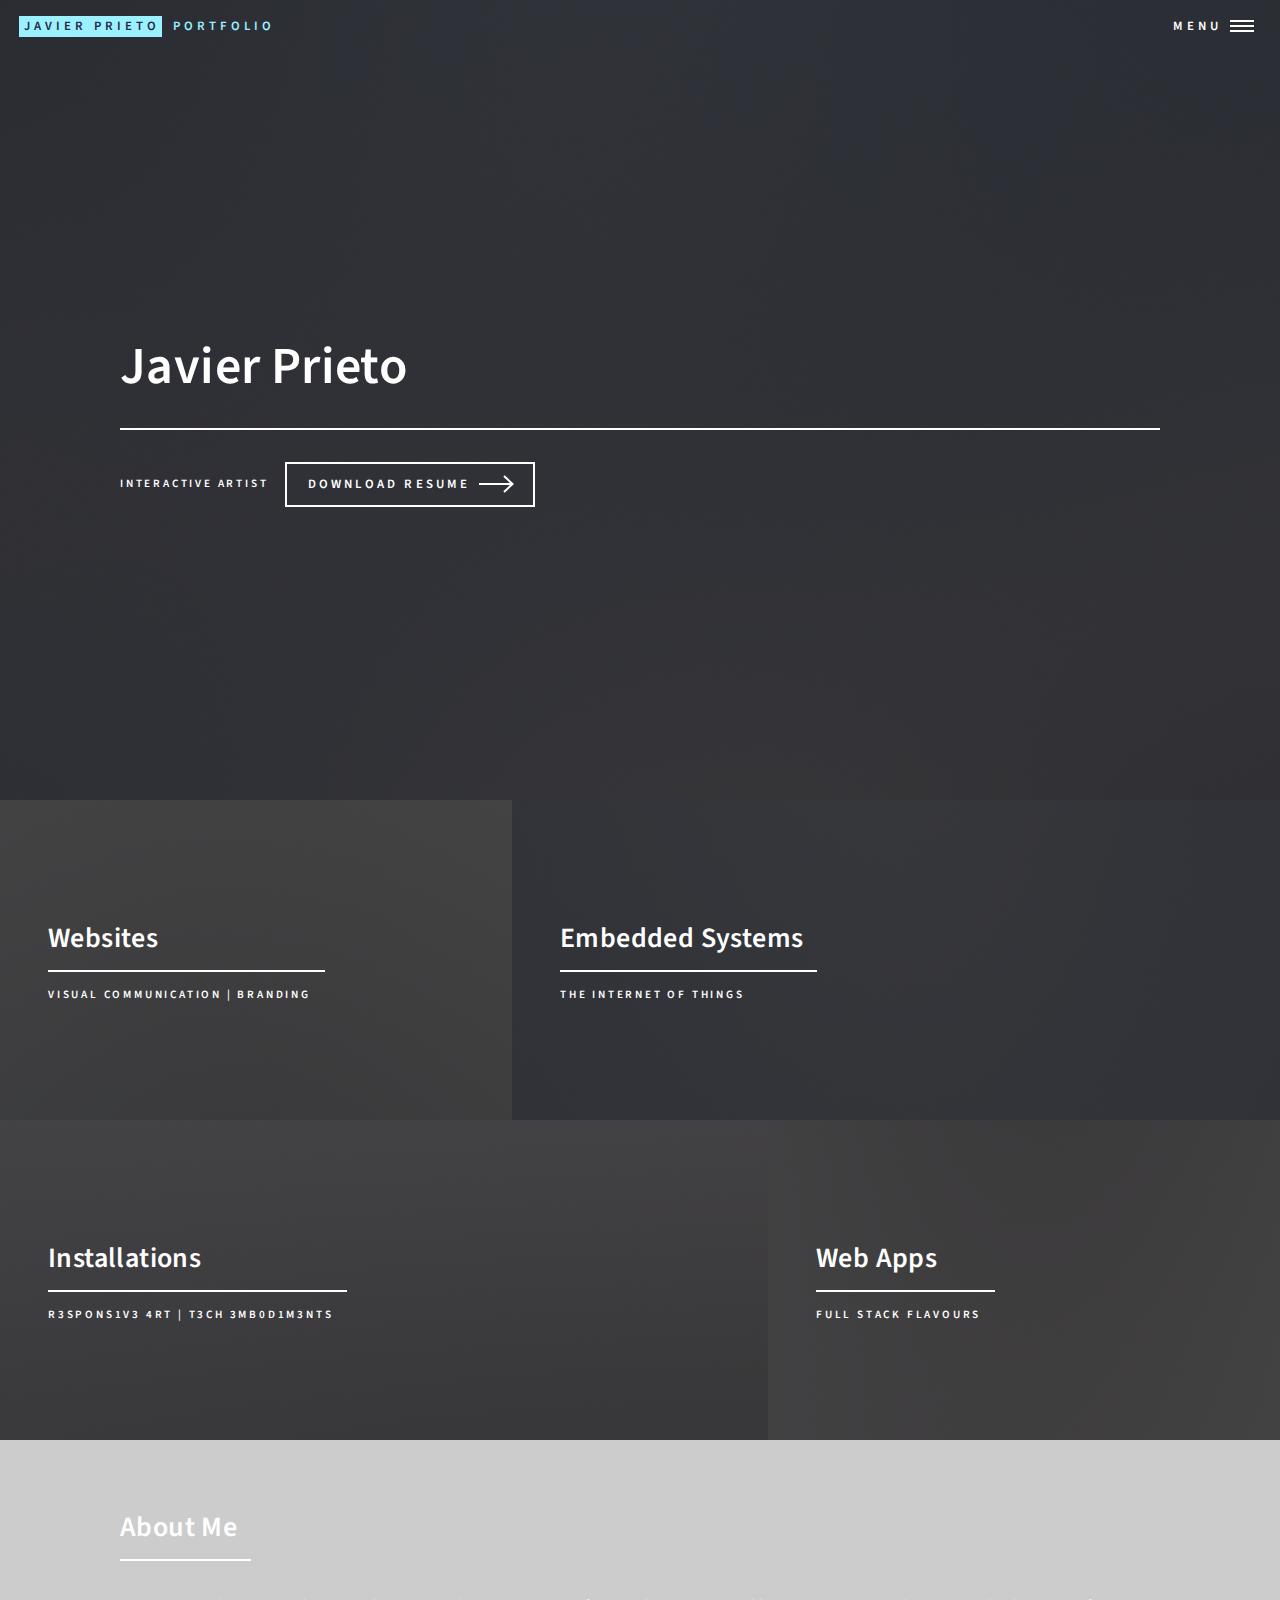
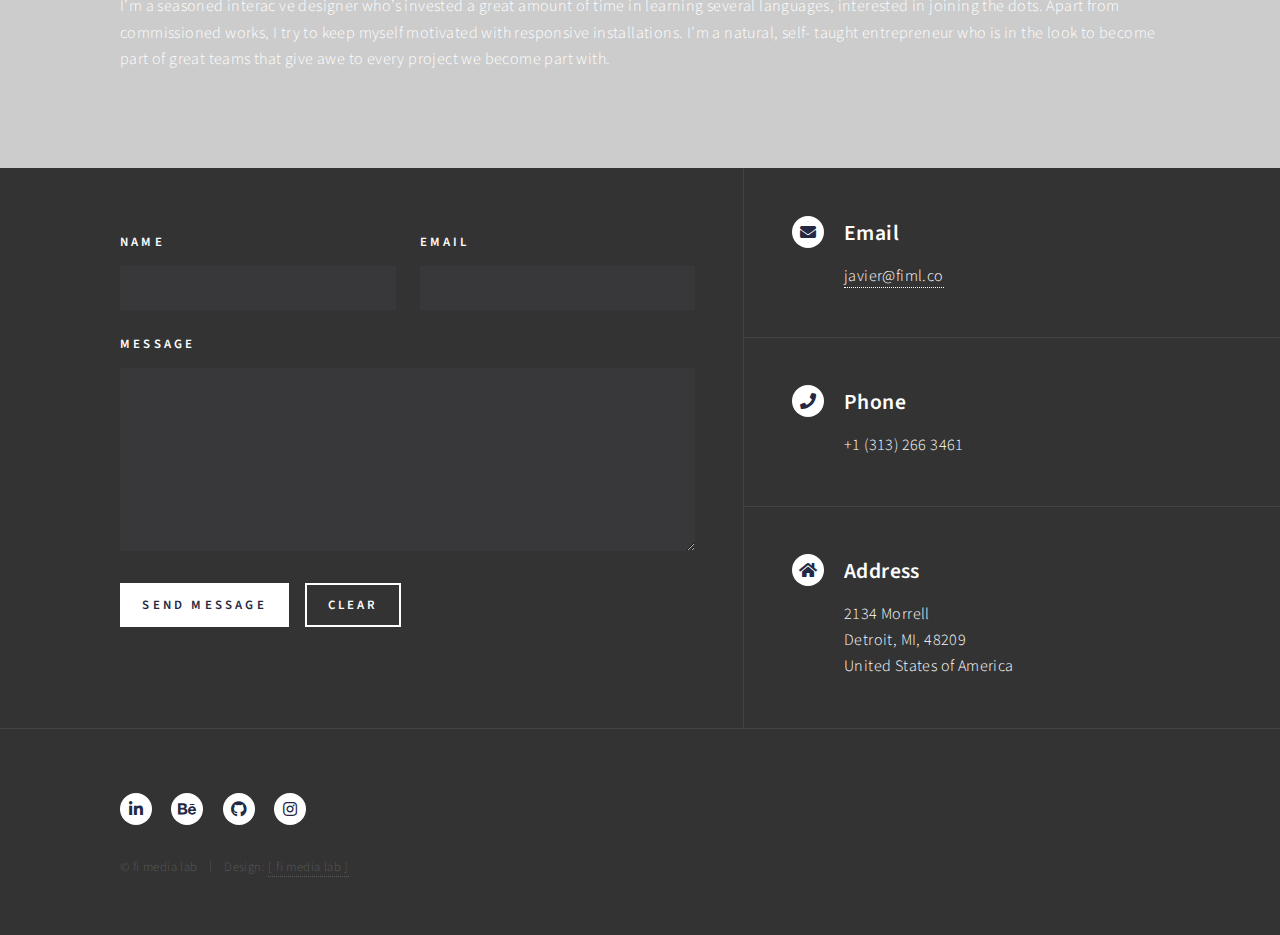
==== index.html @ 3f90bc92 "Content Updates" ====
<!DOCTYPE HTML>
<!--
	Forty by HTML5 UP
	html5up.net | @ajlkn
	Free for personal and commercial use under the CCA 3.0 license (html5up.net/license)
-->
<html>
	<head>
		<title>Javier Prieto Github Portfolio</title>
		<meta charset="utf-8" />
		<meta name="viewport" content="width=device-width, initial-scale=1, user-scalable=no" />
		<link rel="stylesheet" href="assets/css/main.css" />
		<noscript><link rel="stylesheet" href="assets/css/noscript.css" /></noscript>
	</head>
	<body class="is-preload">

		<!-- Wrapper -->
			<div id="wrapper">

				<!-- Header -->
					<header id="header" class="alt">
						<a href="index.html" class="logo"><strong>Javier Prieto</strong> <span>Portfolio</span></a>
						<nav>
							<a href="#menu">Menu</a>
						</nav>
					</header>

				<!-- Menu -->
					<nav id="menu">
						<ul class="links">
							<li><a href="index.html">Home</a></li>
							<li><a href="content/sections/websites.html">Websites</a></li>
							<li><a href="content/sections/embedded-systems.html">Embedded Systems</a></li>
							<li><a href="content/sections/mobile-apps.html">Mobile Apps</a></li>
							<li><a href="content/sections/web-apps.html">Web Apps</a></li>
						</ul>
						<ul class="actions stacked">
							<li><a href="mailto:javier@fiml.co" class="button primary fit">Get in touch</a></li>
						</ul>
					</nav>

				<!-- Banner -->
					<section id="banner" class="major">
						<div class="inner">
							<header class="major">
								<h1>Javier Prieto</h1>
							</header>
							<div class="content">
								<p>Interactive Artist</p>
								<ul class="actions">
									<li><a href="https://drive.google.com/open?id=1NXwR9QAkhPQwuUYfTKhlB9d_RBu9ZO-O" class="button next scrolly">Download Resume</a></li>
								</ul>
							</div>
						</div>
					</section>

				<!-- Main -->
					<div id="main">

						<!-- One -->
							<section id="one" class="tiles">
								<article>
									<span class="image">
										<img src="images/pic01.jpg" alt="" />
									</span>
									<header class="major">
										<h3><a href="content/sections/websites.html" class="link">Websites</a></h3>
										<p>Visual Communication | Branding</p>
									</header>
								</article>
								<article>
									<span class="image">
										<img src="images/pic02.jpg" alt="" />
									</span>
									<header class="major">
										<h3><a href="content/sections/embedded-systems.html" class="link">Embedded Systems</a></h3>
										<p>The Internet of Things</p>
									</header>
								</article>
								<article>
									<span class="image">
										<img src="images/pic03.jpg" alt="" />
									</span>
									<header class="major">
										<h3><a target="_blank" href="http://heartpitch.com" class="link">Installations</a></h3>
										<p>R3spons1v3 4rt | T3ch 3mb0d1m3nts</p>
									</header>
								</article>
								<article>
									<span class="image">
										<img src="images/pic04.jpg" alt="" />
									</span>
									<header class="major">
										<h3><a href="content/sections/web-apps.html" class="link">Web Apps</a></h3>
										<p>Full Stack Flavours</p>
									</header>
								</article>
								<!--<article>
									<span class="image">
										<img src="images/pic05.jpg" alt="" />
									</span>
									<header class="major">
										<h3><a href="landing.html" class="link">Consequat</a></h3>
										<p>Ipsum dolor sit amet</p>
									</header>
								</article>
								<article>
									<span class="image">
										<img src="images/pic06.jpg" alt="" />
									</span>
									<header class="major">
										<h3><a href="landing.html" class="link">Etiam</a></h3>
										<p>Feugiat amet tempus</p>
									</header>
								</article>-->
							</section>

						<!-- Two -->
							<section id="two">
								<div class="inner">
									<header class="major">
										<h2>About Me</h2>
									</header>
									<p>I’m a seasoned interac ve designer who’s invested a great amount of time in learning several languages, interested in joining the dots. Apart from commissioned works, I try to keep myself motivated with responsive installations. I’m a natural, self- taught entrepreneur who is in the look to become part of great teams that give awe to every project we become part with.</p>
									<ul class="actions">
										<!--<li><a href="landing.html" class="button next">Get Started</a></li>-->
									</ul>
								</div>
							</section>

					</div>

				<!-- Contact -->
					<section id="contact">
						<div class="inner">
							<section>
								<form method="post" action="#">
									<div class="fields">
										<div class="field half">
											<label for="name">Name</label>
											<input type="text" name="name" id="name" />
										</div>
										<div class="field half">
											<label for="email">Email</label>
											<input type="text" name="email" id="email" />
										</div>
										<div class="field">
											<label for="message">Message</label>
											<textarea name="message" id="message" rows="6"></textarea>
										</div>
									</div>
									<ul class="actions">
										<li><input type="submit" value="Send Message" class="primary" /></li>
										<li><input type="reset" value="Clear" /></li>
									</ul>
								</form>
							</section>
							<section class="split">
								<section>
									<div class="contact-method">
										<span class="icon solid alt fa-envelope"></span>
										<h3>Email</h3>
										<a href="#">javier@fiml.co</a>
									</div>
								</section>
								<section>
									<div class="contact-method">
										<span class="icon solid alt fa-phone"></span>
										<h3>Phone</h3>
										<span>+1 (313) 266 3461</span>
									</div>
								</section>
								<section>
									<div class="contact-method">
										<span class="icon solid alt fa-home"></span>
										<h3>Address</h3>
										<span>2134 Morrell<br />
										Detroit, MI, 48209<br />
										United States of America</span>
									</div>
								</section>
							</section>
						</div>
					</section>

				<!-- Footer -->
					<footer id="footer">
						<div class="inner">
							<ul class="icons">
								<li><a href="#" class="icon brands alt fa-linkedin-in"><span class="label">LinkedIn</span></a></li>
								<li><a href="#" class="icon brands alt fa-behance"><span class="label">Twitter</span></a></li>
								<li><a href="#" class="icon brands alt fa-github"><span class="label">GitHub</span></a></li>
								<li><a href="#" class="icon brands alt fa-instagram"><span class="label">Instagram</span></a></li>
							</ul>
							<ul class="copyright">
								<li>&copy; fi media lab</li><li>Design: <a href="https://fiml.co">[ fi media lab ]</a></li>
							</ul>
						</div>
					</footer>

			</div>

		<!-- Scripts -->
			<script src="assets/js/jquery.min.js"></script>
			<script src="assets/js/jquery.scrolly.min.js"></script>
			<script src="assets/js/jquery.scrollex.min.js"></script>
			<script src="assets/js/browser.min.js"></script>
			<script src="assets/js/breakpoints.min.js"></script>
			<script src="assets/js/util.js"></script>
			<script src="assets/js/main.js"></script>

	</body>
</html>
---- assets/css/main.css ----
@import url(fontawesome-all.min.css);
@import url("https://fonts.googleapis.com/css?family=Source+Sans+Pro:300,300italic,600,600italic");

/*
	Forty by HTML5 UP
	html5up.net | @ajlkn
	Free for personal and commercial use under the CCA 3.0 license (html5up.net/license)
*/

html, body, div, span, applet, object,
iframe, h1, h2, h3, h4, h5, h6, p, blockquote,
pre, a, abbr, acronym, address, big, cite,
code, del, dfn, em, img, ins, kbd, q, s, samp,
small, strike, strong, sub, sup, tt, var, b,
u, i, center, dl, dt, dd, ol, ul, li, fieldset,
form, label, legend, table, caption, tbody,
tfoot, thead, tr, th, td, article, aside,
canvas, details, embed, figure, figcaption,
footer, header, hgroup, menu, nav, output, ruby,
section, summary, time, mark, audio, video {
	margin: 0;
	padding: 0;
	border: 0;
	font-size: 100%;
	font: inherit;
	vertical-align: baseline;}

article, aside, details, figcaption, figure,
footer, header, hgroup, menu, nav, section {
	display: block;}

body {
	line-height: 1;
}

ol, ul {
	list-style: none;
}

blockquote, q {
	quotes: none;
}

	blockquote:before, blockquote:after, q:before, q:after {
		content: '';
		content: none;
	}

table {
	border-collapse: collapse;
	border-spacing: 0;
}

body {
	-webkit-text-size-adjust: none;
}

mark {
	background-color: transparent;
	color: inherit;
}

input::-moz-focus-inner {
	border: 0;
	padding: 0;
}

input, select, textarea {
	-moz-appearance: none;
	-webkit-appearance: none;
	-ms-appearance: none;
	appearance: none;
}

/* Basic */

	@-ms-viewport {
		width: device-width;
	}

	body {
		-ms-overflow-style: scrollbar;
	}

	@media screen and (max-width: 480px) {

		html, body {
			min-width: 320px;
		}

	}

	html {
		box-sizing: border-box;
	}

	*, *:before, *:after {
		box-sizing: inherit;
	}

	body {
		background: #333;
	}

		body.is-preload *, body.is-preload *:before, body.is-preload *:after {
			-moz-animation: none !important;
			-webkit-animation: none !important;
			-ms-animation: none !important;
			animation: none !important;
			-moz-transition: none !important;
			-webkit-transition: none !important;
			-ms-transition: none !important;
			transition: none !important;
		}

/* Type */

	body, input, select, textarea {
		color: #ffffff;
		font-family: "Source Sans Pro", Helvetica, sans-serif;
		font-size: 17pt;
		font-weight: 300;
		letter-spacing: 0.025em;
		line-height: 1.65;
	}

		@media screen and (max-width: 1680px) {

			body, input, select, textarea {
				font-size: 14pt;
			}

		}

		@media screen and (max-width: 1280px) {

			body, input, select, textarea {
				font-size: 12pt;
			}

		}

		@media screen and (max-width: 360px) {

			body, input, select, textarea {
				font-size: 11pt;
			}

		}

	a {
		-moz-transition: color 0.2s ease-in-out, border-bottom-color 0.2s ease-in-out;
		-webkit-transition: color 0.2s ease-in-out, border-bottom-color 0.2s ease-in-out;
		-ms-transition: color 0.2s ease-in-out, border-bottom-color 0.2s ease-in-out;
		transition: color 0.2s ease-in-out, border-bottom-color 0.2s ease-in-out;
		border-bottom: dotted 1px;
		color: inherit;
		text-decoration: none;
	}

		a:hover {
			border-bottom-color: transparent;
			color: #9bf1ff !important;
		}

		a:active {
			color: #53e3fb !important;
		}

	strong, b {
		color: #ffffff;
		font-weight: 600;
	}

	em, i {
		font-style: italic;
	}

	p {
		margin: 0 0 2em 0;
	}

	h1, h2, h3, h4, h5, h6 {
		color: #ffffff;
		font-weight: 600;
		line-height: 1.65;
		margin: 0 0 1em 0;
	}

		h1 a, h2 a, h3 a, h4 a, h5 a, h6 a {
			color: inherit;
			border-bottom: 0;
		}

	h1 {
		font-size: 2.5em;
	}

	h2 {
		font-size: 1.75em;
	}

	h3 {
		font-size: 1.35em;
	}

	h4 {
		font-size: 1.1em;
	}

	h5 {
		font-size: 0.9em;
	}

	h6 {
		font-size: 0.7em;
	}

	@media screen and (max-width: 736px) {

		h1 {
			font-size: 2em;
		}

		h2 {
			font-size: 1.5em;
		}

		h3 {
			font-size: 1.25em;
		}

	}

	sub {
		font-size: 0.8em;
		position: relative;
		top: 0.5em;
	}

	sup {
		font-size: 0.8em;
		position: relative;
		top: -0.5em;
	}

	blockquote {
		border-left: solid 4px rgba(212, 212, 255, 0.1);
		font-style: italic;
		margin: 0 0 2em 0;
		padding: 0.5em 0 0.5em 2em;
	}

	code {
		background: rgba(212, 212, 255, 0.035);
		font-family: "Courier New", monospace;
		font-size: 0.9em;
		margin: 0 0.25em;
		padding: 0.25em 0.65em;
	}

	pre {
		-webkit-overflow-scrolling: touch;
		font-family: "Courier New", monospace;
		font-size: 0.9em;
		margin: 0 0 2em 0;
	}

		pre code {
			display: block;
			line-height: 1.75;
			padding: 1em 1.5em;
			overflow-x: auto;
		}

	hr {
		border: 0;
		border-bottom: solid 1px rgba(212, 212, 255, 0.1);
		margin: 2em 0;
	}

		hr.major {
			margin: 3em 0;
		}

	.align-left {
		text-align: left;
	}

	.align-center {
		text-align: center;
	}

	.align-right {
		text-align: right;
	}

/* Row */

	.row {
		display: flex;
		flex-wrap: wrap;
		box-sizing: border-box;
		align-items: stretch;
	}

		.row > * {
			box-sizing: border-box;
		}

		.row.gtr-uniform > * > :last-child {
			margin-bottom: 0;
		}

		.row.aln-left {
			justify-content: flex-start;
		}

		.row.aln-center {
			justify-content: center;
		}

		.row.aln-right {
			justify-content: flex-end;
		}

		.row.aln-top {
			align-items: flex-start;
		}

		.row.aln-middle {
			align-items: center;
		}

		.row.aln-bottom {
			align-items: flex-end;
		}

		.row > .imp {
			order: -1;
		}

		.row > .col-1 {
			width: 8.33333%;
		}

		.row > .off-1 {
			margin-left: 8.33333%;
		}

		.row > .col-2 {
			width: 16.66667%;
		}

		.row > .off-2 {
			margin-left: 16.66667%;
		}

		.row > .col-3 {
			width: 25%;
		}

		.row > .off-3 {
			margin-left: 25%;
		}

		.row > .col-4 {
			width: 33.33333%;
		}

		.row > .off-4 {
			margin-left: 33.33333%;
		}

		.row > .col-5 {
			width: 41.66667%;
		}

		.row > .off-5 {
			margin-left: 41.66667%;
		}

		.row > .col-6 {
			width: 50%;
		}

		.row > .off-6 {
			margin-left: 50%;
		}

		.row > .col-7 {
			width: 58.33333%;
		}

		.row > .off-7 {
			margin-left: 58.33333%;
		}

		.row > .col-8 {
			width: 66.66667%;
		}

		.row > .off-8 {
			margin-left: 66.66667%;
		}

		.row > .col-9 {
			width: 75%;
		}

		.row > .off-9 {
			margin-left: 75%;
		}

		.row > .col-10 {
			width: 83.33333%;
		}

		.row > .off-10 {
			margin-left: 83.33333%;
		}

		.row > .col-11 {
			width: 91.66667%;
		}

		.row > .off-11 {
			margin-left: 91.66667%;
		}

		.row > .col-12 {
			width: 100%;
		}

		.row > .off-12 {
			margin-left: 100%;
		}

		.row.gtr-0 {
			margin-top: 0;
			margin-left: 0em;
		}

			.row.gtr-0 > * {
				padding: 0 0 0 0em;
			}

			.row.gtr-0.gtr-uniform {
				margin-top: 0em;
			}

				.row.gtr-0.gtr-uniform > * {
					padding-top: 0em;
				}

		.row.gtr-25 {
			margin-top: 0;
			margin-left: -0.5em;
		}

			.row.gtr-25 > * {
				padding: 0 0 0 0.5em;
			}

			.row.gtr-25.gtr-uniform {
				margin-top: -0.5em;
			}

				.row.gtr-25.gtr-uniform > * {
					padding-top: 0.5em;
				}

		.row.gtr-50 {
			margin-top: 0;
			margin-left: -1em;
		}

			.row.gtr-50 > * {
				padding: 0 0 0 1em;
			}

			.row.gtr-50.gtr-uniform {
				margin-top: -1em;
			}

				.row.gtr-50.gtr-uniform > * {
					padding-top: 1em;
				}

		.row {
			margin-top: 0;
			margin-left: -2em;
		}

			.row > * {
				padding: 0 0 0 2em;
			}

			.row.gtr-uniform {
				margin-top: -2em;
			}

				.row.gtr-uniform > * {
					padding-top: 2em;
				}

		.row.gtr-150 {
			margin-top: 0;
			margin-left: -3em;
		}

			.row.gtr-150 > * {
				padding: 0 0 0 3em;
			}

			.row.gtr-150.gtr-uniform {
				margin-top: -3em;
			}

				.row.gtr-150.gtr-uniform > * {
					padding-top: 3em;
				}

		.row.gtr-200 {
			margin-top: 0;
			margin-left: -4em;
		}

			.row.gtr-200 > * {
				padding: 0 0 0 4em;
			}

			.row.gtr-200.gtr-uniform {
				margin-top: -4em;
			}

				.row.gtr-200.gtr-uniform > * {
					padding-top: 4em;
				}

		@media screen and (max-width: 1680px) {

			.row {
				display: flex;
				flex-wrap: wrap;
				box-sizing: border-box;
				align-items: stretch;
			}

				.row > * {
					box-sizing: border-box;
				}

				.row.gtr-uniform > * > :last-child {
					margin-bottom: 0;
				}

				.row.aln-left {
					justify-content: flex-start;
				}

				.row.aln-center {
					justify-content: center;
				}

				.row.aln-right {
					justify-content: flex-end;
				}

				.row.aln-top {
					align-items: flex-start;
				}

				.row.aln-middle {
					align-items: center;
				}

				.row.aln-bottom {
					align-items: flex-end;
				}

				.row > .imp-xlarge {
					order: -1;
				}

				.row > .col-1-xlarge {
					width: 8.33333%;
				}

				.row > .off-1-xlarge {
					margin-left: 8.33333%;
				}

				.row > .col-2-xlarge {
					width: 16.66667%;
				}

				.row > .off-2-xlarge {
					margin-left: 16.66667%;
				}

				.row > .col-3-xlarge {
					width: 25%;
				}

				.row > .off-3-xlarge {
					margin-left: 25%;
				}

				.row > .col-4-xlarge {
					width: 33.33333%;
				}

				.row > .off-4-xlarge {
					margin-left: 33.33333%;
				}

				.row > .col-5-xlarge {
					width: 41.66667%;
				}

				.row > .off-5-xlarge {
					margin-left: 41.66667%;
				}

				.row > .col-6-xlarge {
					width: 50%;
				}

				.row > .off-6-xlarge {
					margin-left: 50%;
				}

				.row > .col-7-xlarge {
					width: 58.33333%;
				}

				.row > .off-7-xlarge {
					margin-left: 58.33333%;
				}

				.row > .col-8-xlarge {
					width: 66.66667%;
				}

				.row > .off-8-xlarge {
					margin-left: 66.66667%;
				}

				.row > .col-9-xlarge {
					width: 75%;
				}

				.row > .off-9-xlarge {
					margin-left: 75%;
				}

				.row > .col-10-xlarge {
					width: 83.33333%;
				}

				.row > .off-10-xlarge {
					margin-left: 83.33333%;
				}

				.row > .col-11-xlarge {
					width: 91.66667%;
				}

				.row > .off-11-xlarge {
					margin-left: 91.66667%;
				}

				.row > .col-12-xlarge {
					width: 100%;
				}

				.row > .off-12-xlarge {
					margin-left: 100%;
				}

				.row.gtr-0 {
					margin-top: 0;
					margin-left: 0em;
				}

					.row.gtr-0 > * {
						padding: 0 0 0 0em;
					}

					.row.gtr-0.gtr-uniform {
						margin-top: 0em;
					}

						.row.gtr-0.gtr-uniform > * {
							padding-top: 0em;
						}

				.row.gtr-25 {
					margin-top: 0;
					margin-left: -0.5em;
				}

					.row.gtr-25 > * {
						padding: 0 0 0 0.5em;
					}

					.row.gtr-25.gtr-uniform {
						margin-top: -0.5em;
					}

						.row.gtr-25.gtr-uniform > * {
							padding-top: 0.5em;
						}

				.row.gtr-50 {
					margin-top: 0;
					margin-left: -1em;
				}

					.row.gtr-50 > * {
						padding: 0 0 0 1em;
					}

					.row.gtr-50.gtr-uniform {
						margin-top: -1em;
					}

						.row.gtr-50.gtr-uniform > * {
							padding-top: 1em;
						}

				.row {
					margin-top: 0;
					margin-left: -2em;
				}

					.row > * {
						padding: 0 0 0 2em;
					}

					.row.gtr-uniform {
						margin-top: -2em;
					}

						.row.gtr-uniform > * {
							padding-top: 2em;
						}

				.row.gtr-150 {
					margin-top: 0;
					margin-left: -3em;
				}

					.row.gtr-150 > * {
						padding: 0 0 0 3em;
					}

					.row.gtr-150.gtr-uniform {
						margin-top: -3em;
					}

						.row.gtr-150.gtr-uniform > * {
							padding-top: 3em;
						}

				.row.gtr-200 {
					margin-top: 0;
					margin-left: -4em;
				}

					.row.gtr-200 > * {
						padding: 0 0 0 4em;
					}

					.row.gtr-200.gtr-uniform {
						margin-top: -4em;
					}

						.row.gtr-200.gtr-uniform > * {
							padding-top: 4em;
						}

		}

		@media screen and (max-width: 1280px) {

			.row {
				display: flex;
				flex-wrap: wrap;
				box-sizing: border-box;
				align-items: stretch;
			}

				.row > * {
					box-sizing: border-box;
				}

				.row.gtr-uniform > * > :last-child {
					margin-bottom: 0;
				}

				.row.aln-left {
					justify-content: flex-start;
				}

				.row.aln-center {
					justify-content: center;
				}

				.row.aln-right {
					justify-content: flex-end;
				}

				.row.aln-top {
					align-items: flex-start;
				}

				.row.aln-middle {
					align-items: center;
				}

				.row.aln-bottom {
					align-items: flex-end;
				}

				.row > .imp-large {
					order: -1;
				}

				.row > .col-1-large {
					width: 8.33333%;
				}

				.row > .off-1-large {
					margin-left: 8.33333%;
				}

				.row > .col-2-large {
					width: 16.66667%;
				}

				.row > .off-2-large {
					margin-left: 16.66667%;
				}

				.row > .col-3-large {
					width: 25%;
				}

				.row > .off-3-large {
					margin-left: 25%;
				}

				.row > .col-4-large {
					width: 33.33333%;
				}

				.row > .off-4-large {
					margin-left: 33.33333%;
				}

				.row > .col-5-large {
					width: 41.66667%;
				}

				.row > .off-5-large {
					margin-left: 41.66667%;
				}

				.row > .col-6-large {
					width: 50%;
				}

				.row > .off-6-large {
					margin-left: 50%;
				}

				.row > .col-7-large {
					width: 58.33333%;
				}

				.row > .off-7-large {
					margin-left: 58.33333%;
				}

				.row > .col-8-large {
					width: 66.66667%;
				}

				.row > .off-8-large {
					margin-left: 66.66667%;
				}

				.row > .col-9-large {
					width: 75%;
				}

				.row > .off-9-large {
					margin-left: 75%;
				}

				.row > .col-10-large {
					width: 83.33333%;
				}

				.row > .off-10-large {
					margin-left: 83.33333%;
				}

				.row > .col-11-large {
					width: 91.66667%;
				}

				.row > .off-11-large {
					margin-left: 91.66667%;
				}

				.row > .col-12-large {
					width: 100%;
				}

				.row > .off-12-large {
					margin-left: 100%;
				}

				.row.gtr-0 {
					margin-top: 0;
					margin-left: 0em;
				}

					.row.gtr-0 > * {
						padding: 0 0 0 0em;
					}

					.row.gtr-0.gtr-uniform {
						margin-top: 0em;
					}

						.row.gtr-0.gtr-uniform > * {
							padding-top: 0em;
						}

				.row.gtr-25 {
					margin-top: 0;
					margin-left: -0.375em;
				}

					.row.gtr-25 > * {
						padding: 0 0 0 0.375em;
					}

					.row.gtr-25.gtr-uniform {
						margin-top: -0.375em;
					}

						.row.gtr-25.gtr-uniform > * {
							padding-top: 0.375em;
						}

				.row.gtr-50 {
					margin-top: 0;
					margin-left: -0.75em;
				}

					.row.gtr-50 > * {
						padding: 0 0 0 0.75em;
					}

					.row.gtr-50.gtr-uniform {
						margin-top: -0.75em;
					}

						.row.gtr-50.gtr-uniform > * {
							padding-top: 0.75em;
						}

				.row {
					margin-top: 0;
					margin-left: -1.5em;
				}

					.row > * {
						padding: 0 0 0 1.5em;
					}

					.row.gtr-uniform {
						margin-top: -1.5em;
					}

						.row.gtr-uniform > * {
							padding-top: 1.5em;
						}

				.row.gtr-150 {
					margin-top: 0;
					margin-left: -2.25em;
				}

					.row.gtr-150 > * {
						padding: 0 0 0 2.25em;
					}

					.row.gtr-150.gtr-uniform {
						margin-top: -2.25em;
					}

						.row.gtr-150.gtr-uniform > * {
							padding-top: 2.25em;
						}

				.row.gtr-200 {
					margin-top: 0;
					margin-left: -3em;
				}

					.row.gtr-200 > * {
						padding: 0 0 0 3em;
					}

					.row.gtr-200.gtr-uniform {
						margin-top: -3em;
					}

						.row.gtr-200.gtr-uniform > * {
							padding-top: 3em;
						}

		}

		@media screen and (max-width: 980px) {

			.row {
				display: flex;
				flex-wrap: wrap;
				box-sizing: border-box;
				align-items: stretch;
			}

				.row > * {
					box-sizing: border-box;
				}

				.row.gtr-uniform > * > :last-child {
					margin-bottom: 0;
				}

				.row.aln-left {
					justify-content: flex-start;
				}

				.row.aln-center {
					justify-content: center;
				}

				.row.aln-right {
					justify-content: flex-end;
				}

				.row.aln-top {
					align-items: flex-start;
				}

				.row.aln-middle {
					align-items: center;
				}

				.row.aln-bottom {
					align-items: flex-end;
				}

				.row > .imp-medium {
					order: -1;
				}

				.row > .col-1-medium {
					width: 8.33333%;
				}

				.row > .off-1-medium {
					margin-left: 8.33333%;
				}

				.row > .col-2-medium {
					width: 16.66667%;
				}

				.row > .off-2-medium {
					margin-left: 16.66667%;
				}

				.row > .col-3-medium {
					width: 25%;
				}

				.row > .off-3-medium {
					margin-left: 25%;
				}

				.row > .col-4-medium {
					width: 33.33333%;
				}

				.row > .off-4-medium {
					margin-left: 33.33333%;
				}

				.row > .col-5-medium {
					width: 41.66667%;
				}

				.row > .off-5-medium {
					margin-left: 41.66667%;
				}

				.row > .col-6-medium {
					width: 50%;
				}

				.row > .off-6-medium {
					margin-left: 50%;
				}

				.row > .col-7-medium {
					width: 58.33333%;
				}

				.row > .off-7-medium {
					margin-left: 58.33333%;
				}

				.row > .col-8-medium {
					width: 66.66667%;
				}

				.row > .off-8-medium {
					margin-left: 66.66667%;
				}

				.row > .col-9-medium {
					width: 75%;
				}

				.row > .off-9-medium {
					margin-left: 75%;
				}

				.row > .col-10-medium {
					width: 83.33333%;
				}

				.row > .off-10-medium {
					margin-left: 83.33333%;
				}

				.row > .col-11-medium {
					width: 91.66667%;
				}

				.row > .off-11-medium {
					margin-left: 91.66667%;
				}

				.row > .col-12-medium {
					width: 100%;
				}

				.row > .off-12-medium {
					margin-left: 100%;
				}

				.row.gtr-0 {
					margin-top: 0;
					margin-left: 0em;
				}

					.row.gtr-0 > * {
						padding: 0 0 0 0em;
					}

					.row.gtr-0.gtr-uniform {
						margin-top: 0em;
					}

						.row.gtr-0.gtr-uniform > * {
							padding-top: 0em;
						}

				.row.gtr-25 {
					margin-top: 0;
					margin-left: -0.375em;
				}

					.row.gtr-25 > * {
						padding: 0 0 0 0.375em;
					}

					.row.gtr-25.gtr-uniform {
						margin-top: -0.375em;
					}

						.row.gtr-25.gtr-uniform > * {
							padding-top: 0.375em;
						}

				.row.gtr-50 {
					margin-top: 0;
					margin-left: -0.75em;
				}

					.row.gtr-50 > * {
						padding: 0 0 0 0.75em;
					}

					.row.gtr-50.gtr-uniform {
						margin-top: -0.75em;
					}

						.row.gtr-50.gtr-uniform > * {
							padding-top: 0.75em;
						}

				.row {
					margin-top: 0;
					margin-left: -1.5em;
				}

					.row > * {
						padding: 0 0 0 1.5em;
					}

					.row.gtr-uniform {
						margin-top: -1.5em;
					}

						.row.gtr-uniform > * {
							padding-top: 1.5em;
						}

				.row.gtr-150 {
					margin-top: 0;
					margin-left: -2.25em;
				}

					.row.gtr-150 > * {
						padding: 0 0 0 2.25em;
					}

					.row.gtr-150.gtr-uniform {
						margin-top: -2.25em;
					}

						.row.gtr-150.gtr-uniform > * {
							padding-top: 2.25em;
						}

				.row.gtr-200 {
					margin-top: 0;
					margin-left: -3em;
				}

					.row.gtr-200 > * {
						padding: 0 0 0 3em;
					}

					.row.gtr-200.gtr-uniform {
						margin-top: -3em;
					}

						.row.gtr-200.gtr-uniform > * {
							padding-top: 3em;
						}

		}

		@media screen and (max-width: 736px) {

			.row {
				display: flex;
				flex-wrap: wrap;
				box-sizing: border-box;
				align-items: stretch;
			}

				.row > * {
					box-sizing: border-box;
				}

				.row.gtr-uniform > * > :last-child {
					margin-bottom: 0;
				}

				.row.aln-left {
					justify-content: flex-start;
				}

				.row.aln-center {
					justify-content: center;
				}

				.row.aln-right {
					justify-content: flex-end;
				}

				.row.aln-top {
					align-items: flex-start;
				}

				.row.aln-middle {
					align-items: center;
				}

				.row.aln-bottom {
					align-items: flex-end;
				}

				.row > .imp-small {
					order: -1;
				}

				.row > .col-1-small {
					width: 8.33333%;
				}

				.row > .off-1-small {
					margin-left: 8.33333%;
				}

				.row > .col-2-small {
					width: 16.66667%;
				}

				.row > .off-2-small {
					margin-left: 16.66667%;
				}

				.row > .col-3-small {
					width: 25%;
				}

				.row > .off-3-small {
					margin-left: 25%;
				}

				.row > .col-4-small {
					width: 33.33333%;
				}

				.row > .off-4-small {
					margin-left: 33.33333%;
				}

				.row > .col-5-small {
					width: 41.66667%;
				}

				.row > .off-5-small {
					margin-left: 41.66667%;
				}

				.row > .col-6-small {
					width: 50%;
				}

				.row > .off-6-small {
					margin-left: 50%;
				}

				.row > .col-7-small {
					width: 58.33333%;
				}

				.row > .off-7-small {
					margin-left: 58.33333%;
				}

				.row > .col-8-small {
					width: 66.66667%;
				}

				.row > .off-8-small {
					margin-left: 66.66667%;
				}

				.row > .col-9-small {
					width: 75%;
				}

				.row > .off-9-small {
					margin-left: 75%;
				}

				.row > .col-10-small {
					width: 83.33333%;
				}

				.row > .off-10-small {
					margin-left: 83.33333%;
				}

				.row > .col-11-small {
					width: 91.66667%;
				}

				.row > .off-11-small {
					margin-left: 91.66667%;
				}

				.row > .col-12-small {
					width: 100%;
				}

				.row > .off-12-small {
					margin-left: 100%;
				}

				.row.gtr-0 {
					margin-top: 0;
					margin-left: 0em;
				}

					.row.gtr-0 > * {
						padding: 0 0 0 0em;
					}

					.row.gtr-0.gtr-uniform {
						margin-top: 0em;
					}

						.row.gtr-0.gtr-uniform > * {
							padding-top: 0em;
						}

				.row.gtr-25 {
					margin-top: 0;
					margin-left: -0.3125em;
				}

					.row.gtr-25 > * {
						padding: 0 0 0 0.3125em;
					}

					.row.gtr-25.gtr-uniform {
						margin-top: -0.3125em;
					}

						.row.gtr-25.gtr-uniform > * {
							padding-top: 0.3125em;
						}

				.row.gtr-50 {
					margin-top: 0;
					margin-left: -0.625em;
				}

					.row.gtr-50 > * {
						padding: 0 0 0 0.625em;
					}

					.row.gtr-50.gtr-uniform {
						margin-top: -0.625em;
					}

						.row.gtr-50.gtr-uniform > * {
							padding-top: 0.625em;
						}

				.row {
					margin-top: 0;
					margin-left: -1.25em;
				}

					.row > * {
						padding: 0 0 0 1.25em;
					}

					.row.gtr-uniform {
						margin-top: -1.25em;
					}

						.row.gtr-uniform > * {
							padding-top: 1.25em;
						}

				.row.gtr-150 {
					margin-top: 0;
					margin-left: -1.875em;
				}

					.row.gtr-150 > * {
						padding: 0 0 0 1.875em;
					}

					.row.gtr-150.gtr-uniform {
						margin-top: -1.875em;
					}

						.row.gtr-150.gtr-uniform > * {
							padding-top: 1.875em;
						}

				.row.gtr-200 {
					margin-top: 0;
					margin-left: -2.5em;
				}

					.row.gtr-200 > * {
						padding: 0 0 0 2.5em;
					}

					.row.gtr-200.gtr-uniform {
						margin-top: -2.5em;
					}

						.row.gtr-200.gtr-uniform > * {
							padding-top: 2.5em;
						}

		}

		@media screen and (max-width: 480px) {

			.row {
				display: flex;
				flex-wrap: wrap;
				box-sizing: border-box;
				align-items: stretch;
			}

				.row > * {
					box-sizing: border-box;
				}

				.row.gtr-uniform > * > :last-child {
					margin-bottom: 0;
				}

				.row.aln-left {
					justify-content: flex-start;
				}

				.row.aln-center {
					justify-content: center;
				}

				.row.aln-right {
					justify-content: flex-end;
				}

				.row.aln-top {
					align-items: flex-start;
				}

				.row.aln-middle {
					align-items: center;
				}

				.row.aln-bottom {
					align-items: flex-end;
				}

				.row > .imp-xsmall {
					order: -1;
				}

				.row > .col-1-xsmall {
					width: 8.33333%;
				}

				.row > .off-1-xsmall {
					margin-left: 8.33333%;
				}

				.row > .col-2-xsmall {
					width: 16.66667%;
				}

				.row > .off-2-xsmall {
					margin-left: 16.66667%;
				}

				.row > .col-3-xsmall {
					width: 25%;
				}

				.row > .off-3-xsmall {
					margin-left: 25%;
				}

				.row > .col-4-xsmall {
					width: 33.33333%;
				}

				.row > .off-4-xsmall {
					margin-left: 33.33333%;
				}

				.row > .col-5-xsmall {
					width: 41.66667%;
				}

				.row > .off-5-xsmall {
					margin-left: 41.66667%;
				}

				.row > .col-6-xsmall {
					width: 50%;
				}

				.row > .off-6-xsmall {
					margin-left: 50%;
				}

				.row > .col-7-xsmall {
					width: 58.33333%;
				}

				.row > .off-7-xsmall {
					margin-left: 58.33333%;
				}

				.row > .col-8-xsmall {
					width: 66.66667%;
				}

				.row > .off-8-xsmall {
					margin-left: 66.66667%;
				}

				.row > .col-9-xsmall {
					width: 75%;
				}

				.row > .off-9-xsmall {
					margin-left: 75%;
				}

				.row > .col-10-xsmall {
					width: 83.33333%;
				}

				.row > .off-10-xsmall {
					margin-left: 83.33333%;
				}

				.row > .col-11-xsmall {
					width: 91.66667%;
				}

				.row > .off-11-xsmall {
					margin-left: 91.66667%;
				}

				.row > .col-12-xsmall {
					width: 100%;
				}

				.row > .off-12-xsmall {
					margin-left: 100%;
				}

				.row.gtr-0 {
					margin-top: 0;
					margin-left: 0em;
				}

					.row.gtr-0 > * {
						padding: 0 0 0 0em;
					}

					.row.gtr-0.gtr-uniform {
						margin-top: 0em;
					}

						.row.gtr-0.gtr-uniform > * {
							padding-top: 0em;
						}

				.row.gtr-25 {
					margin-top: 0;
					margin-left: -0.3125em;
				}

					.row.gtr-25 > * {
						padding: 0 0 0 0.3125em;
					}

					.row.gtr-25.gtr-uniform {
						margin-top: -0.3125em;
					}

						.row.gtr-25.gtr-uniform > * {
							padding-top: 0.3125em;
						}

				.row.gtr-50 {
					margin-top: 0;
					margin-left: -0.625em;
				}

					.row.gtr-50 > * {
						padding: 0 0 0 0.625em;
					}

					.row.gtr-50.gtr-uniform {
						margin-top: -0.625em;
					}

						.row.gtr-50.gtr-uniform > * {
							padding-top: 0.625em;
						}

				.row {
					margin-top: 0;
					margin-left: -1.25em;
				}

					.row > * {
						padding: 0 0 0 1.25em;
					}

					.row.gtr-uniform {
						margin-top: -1.25em;
					}

						.row.gtr-uniform > * {
							padding-top: 1.25em;
						}

				.row.gtr-150 {
					margin-top: 0;
					margin-left: -1.875em;
				}

					.row.gtr-150 > * {
						padding: 0 0 0 1.875em;
					}

					.row.gtr-150.gtr-uniform {
						margin-top: -1.875em;
					}

						.row.gtr-150.gtr-uniform > * {
							padding-top: 1.875em;
						}

				.row.gtr-200 {
					margin-top: 0;
					margin-left: -2.5em;
				}

					.row.gtr-200 > * {
						padding: 0 0 0 2.5em;
					}

					.row.gtr-200.gtr-uniform {
						margin-top: -2.5em;
					}

						.row.gtr-200.gtr-uniform > * {
							padding-top: 2.5em;
						}

		}

/* Section/Article */

	section.special, article.special {
		text-align: center;
	}

	header.major {
		width: -moz-max-content;
		width: -webkit-max-content;
		width: -ms-max-content;
		width: max-content;
		margin-bottom: 2em;
	}

		header.major > :first-child {
			margin-bottom: 0;
			width: calc(100% + 0.5em);
		}

			header.major > :first-child:after {
				content: '';
				background-color: #ffffff;
				display: block;
				height: 2px;
				margin: 0.325em 0 0.5em 0;
				width: 100%;
			}

		header.major > p {
			font-size: 0.7em;
			font-weight: 600;
			letter-spacing: 0.25em;
			margin-bottom: 0;
			text-transform: uppercase;
		}

		body.is-ie header.major > :first-child:after {
			max-width: 9em;
		}

		body.is-ie header.major > h1:after {
			max-width: 100% !important;
		}

	@media screen and (max-width: 736px) {

		header.major > p br {
			display: none;
		}

	}

/* Form */

	form {
		margin: 0 0 2em 0;
	}

		form > :last-child {
			margin-bottom: 0;
		}

		form > .fields {
			display: -moz-flex;
			display: -webkit-flex;
			display: -ms-flex;
			display: flex;
			-moz-flex-wrap: wrap;
			-webkit-flex-wrap: wrap;
			-ms-flex-wrap: wrap;
			flex-wrap: wrap;
			width: calc(100% + 3em);
			margin: -1.5em 0 2em -1.5em;
		}

			form > .fields > .field {
				-moz-flex-grow: 0;
				-webkit-flex-grow: 0;
				-ms-flex-grow: 0;
				flex-grow: 0;
				-moz-flex-shrink: 0;
				-webkit-flex-shrink: 0;
				-ms-flex-shrink: 0;
				flex-shrink: 0;
				padding: 1.5em 0 0 1.5em;
				width: calc(100% - 1.5em);
			}

				form > .fields > .field.half {
					width: calc(50% - 0.75em);
				}

				form > .fields > .field.third {
					width: calc(100%/3 - 0.5em);
				}

				form > .fields > .field.quarter {
					width: calc(25% - 0.375em);
				}

		@media screen and (max-width: 480px) {

			form > .fields {
				width: calc(100% + 3em);
				margin: -1.5em 0 2em -1.5em;
			}

				form > .fields > .field {
					padding: 1.5em 0 0 1.5em;
					width: calc(100% - 1.5em);
				}

					form > .fields > .field.half {
						width: calc(100% - 1.5em);
					}

					form > .fields > .field.third {
						width: calc(100% - 1.5em);
					}

					form > .fields > .field.quarter {
						width: calc(100% - 1.5em);
					}

		}

	label {
		color: #ffffff;
		display: block;
		font-size: 0.8em;
		font-weight: 600;
		letter-spacing: 0.25em;
		margin: 0 0 1em 0;
		text-transform: uppercase;
	}

	input[type="text"],
	input[type="password"],
	input[type="email"],
	input[type="tel"],
	input[type="search"],
	input[type="url"],
	select,
	textarea {
		-moz-appearance: none;
		-webkit-appearance: none;
		-ms-appearance: none;
		appearance: none;
		background: rgba(212, 212, 255, 0.035);
		border: none;
		border-radius: 0;
		color: inherit;
		display: block;
		outline: 0;
		padding: 0 1em;
		text-decoration: none;
		width: 100%;
	}

		input[type="text"]:invalid,
		input[type="password"]:invalid,
		input[type="email"]:invalid,
		input[type="tel"]:invalid,
		input[type="search"]:invalid,
		input[type="url"]:invalid,
		select:invalid,
		textarea:invalid {
			box-shadow: none;
		}

		input[type="text"]:focus,
		input[type="password"]:focus,
		input[type="email"]:focus,
		input[type="tel"]:focus,
		input[type="search"]:focus,
		input[type="url"]:focus,
		select:focus,
		textarea:focus {
			border-color: #9bf1ff;
			box-shadow: 0 0 0 2px #9bf1ff;
		}

	select {
		background-image: url("data:image/svg+xml;charset=utf8,%3Csvg xmlns='http://www.w3.org/2000/svg' width='40' height='40' preserveAspectRatio='none' viewBox='0 0 40 40'%3E%3Cpath d='M9.4,12.3l10.4,10.4l10.4-10.4c0.2-0.2,0.5-0.4,0.9-0.4c0.3,0,0.6,0.1,0.9,0.4l3.3,3.3c0.2,0.2,0.4,0.5,0.4,0.9 c0,0.4-0.1,0.6-0.4,0.9L20.7,31.9c-0.2,0.2-0.5,0.4-0.9,0.4c-0.3,0-0.6-0.1-0.9-0.4L4.3,17.3c-0.2-0.2-0.4-0.5-0.4-0.9 c0-0.4,0.1-0.6,0.4-0.9l3.3-3.3c0.2-0.2,0.5-0.4,0.9-0.4S9.1,12.1,9.4,12.3z' fill='rgba(212, 212, 255, 0.1)' /%3E%3C/svg%3E");
		background-size: 1.25rem;
		background-repeat: no-repeat;
		background-position: calc(100% - 1rem) center;
		height: 2.75em;
		padding-right: 2.75em;
		text-overflow: ellipsis;
	}

		select option {
			color: #ffffff;
			background: #242943;
		}

		select:focus::-ms-value {
			background-color: transparent;
		}

		select::-ms-expand {
			display: none;
		}

	input[type="text"],
	input[type="password"],
	input[type="email"],
	input[type="tel"],
	input[type="search"],
	input[type="url"],
	select {
		height: 2.75em;
	}

	textarea {
		padding: 0.75em 1em;
	}

	input[type="checkbox"],
	input[type="radio"] {
		-moz-appearance: none;
		-webkit-appearance: none;
		-ms-appearance: none;
		appearance: none;
		display: block;
		float: left;
		margin-right: -2em;
		opacity: 0;
		width: 1em;
		z-index: -1;
	}

		input[type="checkbox"] + label,
		input[type="radio"] + label {
			text-decoration: none;
			color: #ffffff;
			cursor: pointer;
			display: inline-block;
			font-weight: 300;
			padding-left: 2.65em;
			padding-right: 0.75em;
			position: relative;
		}

			input[type="checkbox"] + label:before,
			input[type="radio"] + label:before {
				-moz-osx-font-smoothing: grayscale;
				-webkit-font-smoothing: antialiased;
				display: inline-block;
				font-style: normal;
				font-variant: normal;
				text-rendering: auto;
				line-height: 1;
				text-transform: none !important;
				font-family: 'Font Awesome 5 Free';
				font-weight: 900;
			}

			input[type="checkbox"] + label:before,
			input[type="radio"] + label:before {
				background: rgba(212, 212, 255, 0.035);
				content: '';
				display: inline-block;
				font-size: 0.8em;
				height: 2.0625em;
				left: 0;
				letter-spacing: 0;
				line-height: 2.0625em;
				position: absolute;
				text-align: center;
				top: 0;
				width: 2.0625em;
			}

		input[type="checkbox"]:checked + label:before,
		input[type="radio"]:checked + label:before {
			background: #ffffff;
			border-color: #9bf1ff;
			content: '\f00c';
			color: #242943;
		}

		input[type="checkbox"]:focus + label:before,
		input[type="radio"]:focus + label:before {
			box-shadow: 0 0 0 2px #9bf1ff;
		}

	input[type="radio"] + label:before {
		border-radius: 100%;
	}

	::-webkit-input-placeholder {
		color: rgba(244, 244, 255, 0.2) !important;
		opacity: 1.0;
	}

	:-moz-placeholder {
		color: rgba(244, 244, 255, 0.2) !important;
		opacity: 1.0;
	}

	::-moz-placeholder {
		color: rgba(244, 244, 255, 0.2) !important;
		opacity: 1.0;
	}

	:-ms-input-placeholder {
		color: rgba(244, 244, 255, 0.2) !important;
		opacity: 1.0;
	}

/* Box */

	.box {
		border: solid 1px rgba(212, 212, 255, 0.1);
		margin-bottom: 2em;
		padding: 1.5em;
	}

		.box > :last-child,
		.box > :last-child > :last-child,
		.box > :last-child > :last-child > :last-child {
			margin-bottom: 0;
		}

		.box.alt {
			border: 0;
			border-radius: 0;
			padding: 0;
		}

/* Icon */

	.icon {
		text-decoration: none;
		border-bottom: none;
		position: relative;
	}

		.icon:before {
			-moz-osx-font-smoothing: grayscale;
			-webkit-font-smoothing: antialiased;
			display: inline-block;
			font-style: normal;
			font-variant: normal;
			text-rendering: auto;
			line-height: 1;
			text-transform: none !important;
			font-family: 'Font Awesome 5 Free';
			font-weight: 400;
		}

		.icon > .label {
			display: none;
		}

		.icon:before {
			line-height: inherit;
		}

		.icon.solid:before {
			font-weight: 900;
		}

		.icon.brands:before {
			font-family: 'Font Awesome 5 Brands';
		}

		.icon.alt:before {
			background-color: #ffffff;
			border-radius: 100%;
			color: #242943;
			display: inline-block;
			height: 2em;
			line-height: 2em;
			text-align: center;
			width: 2em;
		}

	a.icon.alt:before {
		-moz-transition: background-color 0.2s ease-in-out;
		-webkit-transition: background-color 0.2s ease-in-out;
		-ms-transition: background-color 0.2s ease-in-out;
		transition: background-color 0.2s ease-in-out;
	}

	a.icon.alt:hover:before {
		background-color: #6fc3df;
	}

	a.icon.alt:active:before {
		background-color: #37a6cb;
	}

/* Image */

	.image {
		border: 0;
		display: inline-block;
		position: relative;
	}

		.image img {
			display: block;
		}

		.image.left, .image.right {
			max-width: 30%;
		}

			.image.left img, .image.right img {
				width: 100%;
			}

		.image.left {
			float: left;
			margin: 0 1.5em 1.25em 0;
			top: 0.25em;
		}

		.image.right {
			float: right;
			margin: 0 0 1.25em 1.5em;
			top: 0.25em;
		}

		.image.fit {
			display: block;
			margin: 0 0 2em 0;
			width: 100%;
		}

			.image.fit img {
				width: 100%;
			}

		.image.main {
			display: block;
			margin: 2.5em 0;
			width: 100%;
		}

			.image.main img {
				width: 100%;
			}

			@media screen and (max-width: 736px) {

				.image.main {
					margin: 1.5em 0;
				}

			}

/* List */

	ol {
		list-style: decimal;
		margin: 0 0 2em 0;
		padding-left: 1.25em;
	}

		ol li {
			padding-left: 0.25em;
		}

	ul {
		list-style: disc;
		margin: 0 0 2em 0;
		padding-left: 1em;
	}

		ul li {
			padding-left: 0.5em;
		}

		ul.alt {
			list-style: none;
			padding-left: 0;
		}

			ul.alt li {
				border-top: solid 1px rgba(212, 212, 255, 0.1);
				padding: 0.5em 0;
			}

				ul.alt li:first-child {
					border-top: 0;
					padding-top: 0;
				}

	dl {
		margin: 0 0 2em 0;
	}

		dl dt {
			display: block;
			font-weight: 600;
			margin: 0 0 1em 0;
		}

		dl dd {
			margin-left: 2em;
		}

/* Actions */

	ul.actions {
		display: -moz-flex;
		display: -webkit-flex;
		display: -ms-flex;
		display: flex;
		cursor: default;
		list-style: none;
		margin-left: -1em;
		padding-left: 0;
	}

		ul.actions li {
			padding: 0 0 0 1em;
			vertical-align: middle;
		}

		ul.actions.special {
			-moz-justify-content: center;
			-webkit-justify-content: center;
			-ms-justify-content: center;
			justify-content: center;
			width: 100%;
			margin-left: 0;
		}

			ul.actions.special li:first-child {
				padding-left: 0;
			}

		ul.actions.stacked {
			-moz-flex-direction: column;
			-webkit-flex-direction: column;
			-ms-flex-direction: column;
			flex-direction: column;
			margin-left: 0;
		}

			ul.actions.stacked li {
				padding: 1.3em 0 0 0;
			}

				ul.actions.stacked li:first-child {
					padding-top: 0;
				}

		ul.actions.fit {
			width: calc(100% + 1em);
		}

			ul.actions.fit li {
				-moz-flex-grow: 1;
				-webkit-flex-grow: 1;
				-ms-flex-grow: 1;
				flex-grow: 1;
				-moz-flex-shrink: 1;
				-webkit-flex-shrink: 1;
				-ms-flex-shrink: 1;
				flex-shrink: 1;
				width: 100%;
			}

				ul.actions.fit li > * {
					width: 100%;
				}

			ul.actions.fit.stacked {
				width: 100%;
			}

/* Icons */

	ul.icons {
		cursor: default;
		list-style: none;
		padding-left: 0;
	}

		ul.icons li {
			display: inline-block;
			padding: 0 1em 0 0;
		}

			ul.icons li:last-child {
				padding-right: 0;
			}

		@media screen and (max-width: 736px) {

			ul.icons li {
				padding: 0 0.75em 0 0;
			}

		}

/* Pagination */

	ul.pagination {
		cursor: default;
		list-style: none;
		padding-left: 0;
	}

		ul.pagination li {
			display: inline-block;
			padding-left: 0;
			vertical-align: middle;
		}

			ul.pagination li > .page {
				-moz-transition: background-color 0.2s ease-in-out, color 0.2s ease-in-out;
				-webkit-transition: background-color 0.2s ease-in-out, color 0.2s ease-in-out;
				-ms-transition: background-color 0.2s ease-in-out, color 0.2s ease-in-out;
				transition: background-color 0.2s ease-in-out, color 0.2s ease-in-out;
				border-bottom: 0;
				display: inline-block;
				font-size: 0.8em;
				font-weight: 600;
				height: 1.5em;
				line-height: 1.5em;
				margin: 0 0.125em;
				min-width: 1.5em;
				padding: 0 0.5em;
				text-align: center;
			}

				ul.pagination li > .page.active {
					background-color: #ffffff;
					color: #242943;
				}

					ul.pagination li > .page.active:hover {
						background-color: #9bf1ff;
						color: #242943 !important;
					}

					ul.pagination li > .page.active:active {
						background-color: #53e3fb;
					}

			ul.pagination li:first-child {
				padding-right: 0.75em;
			}

			ul.pagination li:last-child {
				padding-left: 0.75em;
			}

		@media screen and (max-width: 480px) {

			ul.pagination li:nth-child(n+2):nth-last-child(n+2) {
				display: none;
			}

			ul.pagination li:first-child {
				padding-right: 0;
			}

		}

/* Table */

	.table-wrapper {
		-webkit-overflow-scrolling: touch;
		overflow-x: auto;
	}

	table {
		margin: 0 0 2em 0;
		width: 100%;
	}

		table tbody tr {
			border: solid 1px rgba(212, 212, 255, 0.1);
			border-left: 0;
			border-right: 0;
		}

			table tbody tr:nth-child(2n + 1) {
				background-color: rgba(212, 212, 255, 0.035);
			}

		table td {
			padding: 0.75em 0.75em;
		}

		table th {
			color: #ffffff;
			font-size: 0.9em;
			font-weight: 600;
			padding: 0 0.75em 0.75em 0.75em;
			text-align: left;
		}

		table thead {
			border-bottom: solid 2px rgba(212, 212, 255, 0.1);
		}

		table tfoot {
			border-top: solid 2px rgba(212, 212, 255, 0.1);
		}

		table.alt {
			border-collapse: separate;
		}

			table.alt tbody tr td {
				border: solid 1px rgba(212, 212, 255, 0.1);
				border-left-width: 0;
				border-top-width: 0;
			}

				table.alt tbody tr td:first-child {
					border-left-width: 1px;
				}

			table.alt tbody tr:first-child td {
				border-top-width: 1px;
			}

			table.alt thead {
				border-bottom: 0;
			}

			table.alt tfoot {
				border-top: 0;
			}

/* Button */

	input[type="submit"],
	input[type="reset"],
	input[type="button"],
	button,
	.button {
		-moz-appearance: none;
		-webkit-appearance: none;
		-ms-appearance: none;
		appearance: none;
		-moz-transition: background-color 0.2s ease-in-out, box-shadow 0.2s ease-in-out, color 0.2s ease-in-out;
		-webkit-transition: background-color 0.2s ease-in-out, box-shadow 0.2s ease-in-out, color 0.2s ease-in-out;
		-ms-transition: background-color 0.2s ease-in-out, box-shadow 0.2s ease-in-out, color 0.2s ease-in-out;
		transition: background-color 0.2s ease-in-out, box-shadow 0.2s ease-in-out, color 0.2s ease-in-out;
		background-color: transparent;
		border: 0;
		border-radius: 0;
		box-shadow: inset 0 0 0 2px #ffffff;
		color: #ffffff;
		cursor: pointer;
		display: inline-block;
		font-size: 0.8em;
		font-weight: 600;
		height: 3.5em;
		letter-spacing: 0.25em;
		line-height: 3.5em;
		padding: 0 1.75em;
		text-align: center;
		text-decoration: none;
		text-transform: uppercase;
		white-space: nowrap;
	}

		input[type="submit"]:hover, input[type="submit"]:active,
		input[type="reset"]:hover,
		input[type="reset"]:active,
		input[type="button"]:hover,
		input[type="button"]:active,
		button:hover,
		button:active,
		.button:hover,
		.button:active {
			box-shadow: inset 0 0 0 2px #9bf1ff;
			color: #9bf1ff;
		}

		input[type="submit"]:active,
		input[type="reset"]:active,
		input[type="button"]:active,
		button:active,
		.button:active {
			background-color: rgba(155, 241, 255, 0.1);
			box-shadow: inset 0 0 0 2px #53e3fb;
			color: #53e3fb;
		}

		input[type="submit"].icon:before,
		input[type="reset"].icon:before,
		input[type="button"].icon:before,
		button.icon:before,
		.button.icon:before {
			margin-right: 0.5em;
		}

		input[type="submit"].fit,
		input[type="reset"].fit,
		input[type="button"].fit,
		button.fit,
		.button.fit {
			width: 100%;
		}

		input[type="submit"].small,
		input[type="reset"].small,
		input[type="button"].small,
		button.small,
		.button.small {
			font-size: 0.6em;
		}

		input[type="submit"].large,
		input[type="reset"].large,
		input[type="button"].large,
		button.large,
		.button.large {
			font-size: 1.25em;
			height: 3em;
			line-height: 3em;
		}

		input[type="submit"].next,
		input[type="reset"].next,
		input[type="button"].next,
		button.next,
		.button.next {
			padding-right: 4.5em;
			position: relative;
		}

			input[type="submit"].next:before, input[type="submit"].next:after,
			input[type="reset"].next:before,
			input[type="reset"].next:after,
			input[type="button"].next:before,
			input[type="button"].next:after,
			button.next:before,
			button.next:after,
			.button.next:before,
			.button.next:after {
				-moz-transition: opacity 0.2s ease-in-out;
				-webkit-transition: opacity 0.2s ease-in-out;
				-ms-transition: opacity 0.2s ease-in-out;
				transition: opacity 0.2s ease-in-out;
				background-position: center right;
				background-repeat: no-repeat;
				background-size: 36px 24px;
				content: '';
				display: block;
				height: 100%;
				position: absolute;
				right: 1.5em;
				top: 0;
				vertical-align: middle;
				width: 36px;
			}

			input[type="submit"].next:before,
			input[type="reset"].next:before,
			input[type="button"].next:before,
			button.next:before,
			.button.next:before {
				background-image: url("data:image/svg+xml;charset=utf8,%3Csvg xmlns='http://www.w3.org/2000/svg' xmlns:xlink='http://www.w3.org/1999/xlink' width='36px' height='24px' viewBox='0 0 36 24' zoomAndPan='disable'%3E%3Cstyle%3Eline %7B stroke: %23ffffff%3B stroke-width: 2px%3B %7D%3C/style%3E%3Cline x1='0' y1='12' x2='34' y2='12' /%3E%3Cline x1='25' y1='4' x2='34' y2='12.5' /%3E%3Cline x1='25' y1='20' x2='34' y2='11.5' /%3E%3C/svg%3E");
			}

			input[type="submit"].next:after,
			input[type="reset"].next:after,
			input[type="button"].next:after,
			button.next:after,
			.button.next:after {
				background-image: url("data:image/svg+xml;charset=utf8,%3Csvg xmlns='http://www.w3.org/2000/svg' xmlns:xlink='http://www.w3.org/1999/xlink' width='36px' height='24px' viewBox='0 0 36 24' zoomAndPan='disable'%3E%3Cstyle%3Eline %7B stroke: %239bf1ff%3B stroke-width: 2px%3B %7D%3C/style%3E%3Cline x1='0' y1='12' x2='34' y2='12' /%3E%3Cline x1='25' y1='4' x2='34' y2='12.5' /%3E%3Cline x1='25' y1='20' x2='34' y2='11.5' /%3E%3C/svg%3E");
				opacity: 0;
				z-index: 1;
			}

			input[type="submit"].next:hover:after, input[type="submit"].next:active:after,
			input[type="reset"].next:hover:after,
			input[type="reset"].next:active:after,
			input[type="button"].next:hover:after,
			input[type="button"].next:active:after,
			button.next:hover:after,
			button.next:active:after,
			.button.next:hover:after,
			.button.next:active:after {
				opacity: 1;
			}

			@media screen and (max-width: 1280px) {

				input[type="submit"].next,
				input[type="reset"].next,
				input[type="button"].next,
				button.next,
				.button.next {
					padding-right: 5em;
				}

			}

		input[type="submit"].primary,
		input[type="reset"].primary,
		input[type="button"].primary,
		button.primary,
		.button.primary {
			background-color: #ffffff;
			box-shadow: none;
			color: #242943;
		}

			input[type="submit"].primary:hover, input[type="submit"].primary:active,
			input[type="reset"].primary:hover,
			input[type="reset"].primary:active,
			input[type="button"].primary:hover,
			input[type="button"].primary:active,
			button.primary:hover,
			button.primary:active,
			.button.primary:hover,
			.button.primary:active {
				background-color: #9bf1ff;
				color: #242943 !important;
			}

			input[type="submit"].primary:active,
			input[type="reset"].primary:active,
			input[type="button"].primary:active,
			button.primary:active,
			.button.primary:active {
				background-color: #53e3fb;
			}

		input[type="submit"].disabled, input[type="submit"]:disabled,
		input[type="reset"].disabled,
		input[type="reset"]:disabled,
		input[type="button"].disabled,
		input[type="button"]:disabled,
		button.disabled,
		button:disabled,
		.button.disabled,
		.button:disabled {
			pointer-events: none;
			cursor: default;
			opacity: 0.25;
		}

/* Tiles */

	.tiles {
		display: -moz-flex;
		display: -webkit-flex;
		display: -ms-flex;
		display: flex;
		-moz-flex-wrap: wrap;
		-webkit-flex-wrap: wrap;
		-ms-flex-wrap: wrap;
		flex-wrap: wrap;
		border-top: 0 !important;
	}

		.tiles + * {
			border-top: 0 !important;
		}

		.tiles article {
			-moz-align-items: center;
			-webkit-align-items: center;
			-ms-align-items: center;
			align-items: center;
			display: -moz-flex;
			display: -webkit-flex;
			display: -ms-flex;
			display: flex;
			-moz-transition: -moz-transform 0.25s ease, opacity 0.25s ease, -moz-filter 1s ease, -webkit-filter 1s ease;
			-webkit-transition: -webkit-transform 0.25s ease, opacity 0.25s ease, -webkit-filter 1s ease, -webkit-filter 1s ease;
			-ms-transition: -ms-transform 0.25s ease, opacity 0.25s ease, -ms-filter 1s ease, -webkit-filter 1s ease;
			transition: transform 0.25s ease, opacity 0.25s ease, filter 1s ease, -webkit-filter 1s ease;
			padding: 4em 4em 2em 4em ;
			background-position: center;
			background-repeat: no-repeat;
			background-size: cover;
			cursor: default;
			height: 40vh;
			max-height: 40em;
			min-height: 23em;
			overflow: hidden;
			position: relative;
			width: 40%;
		}

			.tiles article .image {
				display: none;
			}

			.tiles article header {
				position: relative;
				z-index: 3;
			}

			.tiles article h3 {
				font-size: 1.75em;
			}

				.tiles article h3 a:hover {
					color: inherit !important;
				}

			.tiles article .link.primary {
				border: 0;
				height: 100%;
				left: 0;
				position: absolute;
				top: 0;
				width: 100%;
				z-index: 4;
			}

			.tiles article:before {
				-moz-transition: opacity 0.5s ease;
				-webkit-transition: opacity 0.5s ease;
				-ms-transition: opacity 0.5s ease;
				transition: opacity 0.5s ease;
				bottom: 0;
				content: '';
				display: block;
				height: 100%;
				left: 0;
				opacity: 0.85;
				position: absolute;
				width: 100%;
				z-index: 2;
			}

			.tiles article:after {
				background-color: rgba(36, 41, 67, 0.25);
				content: '';
				display: block;
				height: 100%;
				left: 0;
				position: absolute;
				top: 0;
				width: 100%;
				z-index: 1;
			}

			.tiles article:hover:before {
				opacity: 0;
			}

			.tiles article.is-transitioning {
				-moz-transform: scale(0.95);
				-webkit-transform: scale(0.95);
				-ms-transform: scale(0.95);
				transform: scale(0.95);
				-moz-filter: blur(0.5em);
				-webkit-filter: blur(0.5em);
				-ms-filter: blur(0.5em);
				filter: blur(0.5em);
				opacity: 0;
			}

			.tiles article:nth-child(4n - 1), .tiles article:nth-child(4n - 2) {
				width: 60%;
			}

			.tiles article:nth-child(6n - 5):before {
				/*background-color: #6fc3df;*/
				background-color: #333;
			}

			.tiles article:nth-child(6n - 4):before {
				/*background-color: #8d82c4;*/
				background-color: #333;
			}

			.tiles article:nth-child(6n - 3):before {
				/*background-color: #ec8d81;*/
				background-color: #333;
			}

			.tiles article:nth-child(6n - 2):before {
				/*background-color: #e7b788;*/
				background-color: #333;
			}

			.tiles article:nth-child(6n - 1):before {
				/*background-color: #8ea9e8;*/
				background-color: #333;
			}

			.tiles article:nth-child(6n):before {
				/*background-color: #87c5a4;*/
				background-color: #333;
			}

		@media screen and (max-width: 1280px) {

			.tiles article {
				padding: 4em 3em 2em 3em ;
				height: 30vh;
				max-height: 30em;
				min-height: 20em;
			}

		}

		@media screen and (max-width: 980px) {

			.tiles article {
				width: 50% !important;
			}

		}

		@media screen and (max-width: 736px) {

			.tiles article {
				padding: 3em 1.5em 1em 1.5em ;
				height: 16em;
				max-height: none;
				min-height: 0;
			}

				.tiles article h3 {
					font-size: 1.5em;
				}

		}

		@media screen and (max-width: 480px) {

			.tiles {
				display: block;
			}

				.tiles article {
					height: 20em;
					width: 100% !important;
				}

		}

/* Contact Method */

	.contact-method {
		margin: 0 0 2em 0;
		padding-left: 3.25em;
		position: relative;
	}

		.contact-method .icon {
			left: 0;
			position: absolute;
			top: 0;
		}

		.contact-method h3 {
			margin: 0 0 0.5em 0;
		}

/* Spotlights */

	.spotlights {
		border-top: 0 !important;
	}

		.spotlights + * {
			border-top: 0 !important;
		}

		.spotlights > section {
			display: -moz-flex;
			display: -webkit-flex;
			display: -ms-flex;
			display: flex;
			-moz-flex-direction: row;
			-webkit-flex-direction: row;
			-ms-flex-direction: row;
			flex-direction: row;
			/*background-color: #2e3450;*/
			background-color: #333;
		}

			.spotlights > section > .image {
				background-position: center center;
				background-size: cover;
				border-radius: 0;
				display: block;
				position: relative;
				width: 30%;
			}

				.spotlights > section > .image img {
					border-radius: 0;
					display: block;
					width: 100%;
				}

				.spotlights > section > .image:before {
					background: rgba(36, 41, 67, 0.9);
					content: '';
					display: block;
					height: 100%;
					left: 0;
					opacity: 0;
					position: absolute;
					top: 0;
					width: 100%;
				}

			.spotlights > section > .content {
				display: -moz-flex;
				display: -webkit-flex;
				display: -ms-flex;
				display: flex;
				-moz-flex-direction: column;
				-webkit-flex-direction: column;
				-ms-flex-direction: column;
				flex-direction: column;
				-moz-justify-content: center;
				-webkit-justify-content: center;
				-ms-justify-content: center;
				justify-content: center;
				-moz-align-items: center;
				-webkit-align-items: center;
				-ms-align-items: center;
				align-items: center;
				padding: 2em 3em 0.1em 3em ;
				width: 70%;
			}

				.spotlights > section > .content > .inner {
					margin: 0 auto;
					max-width: 100%;
					width: 65em;
				}

			.spotlights > section:nth-child(2n) {
				-moz-flex-direction: row-reverse;
				-webkit-flex-direction: row-reverse;
				-ms-flex-direction: row-reverse;
				flex-direction: row-reverse;
				/*background-color: #333856;*/
				background-color: #3A3A3A;
			}

				.spotlights > section:nth-child(2n) > .content {
					-moz-align-items: -moz-flex-end;
					-webkit-align-items: -webkit-flex-end;
					-ms-align-items: -ms-flex-end;
					align-items: flex-end;
				}

		@media screen and (max-width: 1680px) {

			.spotlights > section > .image {
				width: 40%;
			}

			.spotlights > section > .content {
				width: 60%;
			}

		}

		@media screen and (max-width: 1280px) {

			.spotlights > section > .image {
				width: 45%;
			}

			.spotlights > section > .content {
				width: 55%;
			}

		}

		@media screen and (max-width: 980px) {

			.spotlights > section {
				display: block;
			}

				.spotlights > section > .image {
					width: 100%;
				}

				.spotlights > section > .content {
					padding: 4em 3em 2em 3em ;
					width: 100%;
				}

		}

		@media screen and (max-width: 736px) {

			.spotlights > section > .content {
				padding: 3em 1.5em 1em 1.5em ;
			}

		}

/* Header */

	@-moz-keyframes reveal-header {
		0% {
			top: -4em;
			opacity: 0;
		}

		100% {
			top: 0;
			opacity: 1;
		}
	}

	@-webkit-keyframes reveal-header {
		0% {
			top: -4em;
			opacity: 0;
		}

		100% {
			top: 0;
			opacity: 1;
		}
	}

	@-ms-keyframes reveal-header {
		0% {
			top: -4em;
			opacity: 0;
		}

		100% {
			top: 0;
			opacity: 1;
		}
	}

	@keyframes reveal-header {
		0% {
			top: -4em;
			opacity: 0;
		}

		100% {
			top: 0;
			opacity: 1;
		}
	}

	#header {
		display: -moz-flex;
		display: -webkit-flex;
		display: -ms-flex;
		display: flex;
		background-color: #333;
		box-shadow: 0 0 0.25em 0 rgba(0, 0, 0, 0.15);
		cursor: default;
		font-weight: 600;
		height: 3.25em;
		left: 0;
		letter-spacing: 0.25em;
		line-height: 3.25em;
		margin: 0;
		position: fixed;
		text-transform: uppercase;
		top: 0;
		width: 100%;
		z-index: 10000;
	}

		#header .logo {
			border: 0;
			display: inline-block;
			font-size: 0.8em;
			height: inherit;
			line-height: inherit;
			padding: 0 1.5em;
		}

			#header .logo strong {
				-moz-transition: background-color 0.2s ease-in-out, color 0.2s ease-in-out;
				-webkit-transition: background-color 0.2s ease-in-out, color 0.2s ease-in-out;
				-ms-transition: background-color 0.2s ease-in-out, color 0.2s ease-in-out;
				transition: background-color 0.2s ease-in-out, color 0.2s ease-in-out;
				background-color: #ffffff;
				color: #242943;
				display: inline-block;
				line-height: 1.65em;
				margin-right: 0.325em;
				padding: 0 0.125em 0 0.375em;
			}

			#header .logo:hover strong {
				background-color: #9bf1ff;
			}

			#header .logo:active strong {
				background-color: #53e3fb;
			}

		#header nav {
			display: -moz-flex;
			display: -webkit-flex;
			display: -ms-flex;
			display: flex;
			-moz-justify-content: -moz-flex-end;
			-webkit-justify-content: -webkit-flex-end;
			-ms-justify-content: -ms-flex-end;
			justify-content: flex-end;
			-moz-flex-grow: 1;
			-webkit-flex-grow: 1;
			-ms-flex-grow: 1;
			flex-grow: 1;
			height: inherit;
			line-height: inherit;
		}

			#header nav a {
				border: 0;
				display: block;
				font-size: 0.8em;
				height: inherit;
				line-height: inherit;
				padding: 0 0.75em;
				position: relative;
				vertical-align: middle;
			}

				#header nav a:last-child {
					padding-right: 1.5em;
				}

				#header nav a[href="#menu"] {
					padding-right: 3.325em !important;
				}

					#header nav a[href="#menu"]:before, #header nav a[href="#menu"]:after {
						background-image: url("data:image/svg+xml;charset=utf8,%3Csvg xmlns='http://www.w3.org/2000/svg' width='24' height='32' viewBox='0 0 24 32' preserveAspectRatio='none'%3E%3Cstyle%3Eline %7B stroke-width: 2px%3B stroke: %23ffffff%3B %7D%3C/style%3E%3Cline x1='0' y1='11' x2='24' y2='11' /%3E%3Cline x1='0' y1='21' x2='24' y2='21' /%3E%3Cline x1='0' y1='16' x2='24' y2='16' /%3E%3C/svg%3E");
						background-position: center;
						background-repeat: no-repeat;
						background-size: 24px 32px;
						content: '';
						display: block;
						height: 100%;
						position: absolute;
						right: 1.5em;
						top: 0;
						vertical-align: middle;
						width: 24px;
					}

					#header nav a[href="#menu"]:after {
						-moz-transition: opacity 0.2s ease-in-out;
						-webkit-transition: opacity 0.2s ease-in-out;
						-ms-transition: opacity 0.2s ease-in-out;
						transition: opacity 0.2s ease-in-out;
						background-image: url("data:image/svg+xml;charset=utf8,%3Csvg xmlns='http://www.w3.org/2000/svg' width='24' height='32' viewBox='0 0 24 32' preserveAspectRatio='none'%3E%3Cstyle%3Eline %7B stroke-width: 2px%3B stroke: %239bf1ff%3B %7D%3C/style%3E%3Cline x1='0' y1='11' x2='24' y2='11' /%3E%3Cline x1='0' y1='21' x2='24' y2='21' /%3E%3Cline x1='0' y1='16' x2='24' y2='16' /%3E%3C/svg%3E");
						opacity: 0;
						z-index: 1;
					}

					#header nav a[href="#menu"]:hover:after, #header nav a[href="#menu"]:active:after {
						opacity: 1;
					}

					#header nav a[href="#menu"]:last-child {
						padding-right: 3.875em !important;
					}

						#header nav a[href="#menu"]:last-child:before, #header nav a[href="#menu"]:last-child:after {
							right: 2em;
						}

		#header.reveal {
			-moz-animation: reveal-header 0.35s ease;
			-webkit-animation: reveal-header 0.35s ease;
			-ms-animation: reveal-header 0.35s ease;
			animation: reveal-header 0.35s ease;
		}

		#header.alt {
			-moz-transition: opacity 2.5s ease;
			-webkit-transition: opacity 2.5s ease;
			-ms-transition: opacity 2.5s ease;
			transition: opacity 2.5s ease;
			-moz-transition-delay: 0.75s;
			-webkit-transition-delay: 0.75s;
			-ms-transition-delay: 0.75s;
			transition-delay: 0.75s;
			-moz-animation: none;
			-webkit-animation: none;
			-ms-animation: none;
			animation: none;
			background-color: transparent;
			box-shadow: none;
			position: absolute;
		}

			#header.alt.style1 .logo strong {
				color: #6fc3df;
			}

			#header.alt.style2 .logo strong {
				color: #8d82c4;
			}

			#header.alt.style3 .logo strong {
				color: #ec8d81;
			}

			#header.alt.style4 .logo strong {
				color: #e7b788;
			}

			#header.alt.style5 .logo strong {
				color: #8ea9e8;
			}

			#header.alt.style6 .logo strong {
				color: #87c5a4;
			}

		body.is-preload #header.alt {
			opacity: 0;
		}

		@media screen and (max-width: 1680px) {

			#header nav a[href="#menu"] {
				padding-right: 3.75em !important;
			}

				#header nav a[href="#menu"]:last-child {
					padding-right: 4.25em !important;
				}

		}

		@media screen and (max-width: 1280px) {

			#header nav a[href="#menu"] {
				padding-right: 4em !important;
			}

				#header nav a[href="#menu"]:last-child {
					padding-right: 4.5em !important;
				}

		}

		@media screen and (max-width: 736px) {

			#header {
				height: 2.75em;
				line-height: 2.75em;
			}

				#header .logo {
					padding: 0 1em;
				}

				#header nav a {
					padding: 0 0.5em;
				}

					#header nav a:last-child {
						padding-right: 1em;
					}

					#header nav a[href="#menu"] {
						padding-right: 3.25em !important;
					}

						#header nav a[href="#menu"]:before, #header nav a[href="#menu"]:after {
							right: 0.75em;
						}

						#header nav a[href="#menu"]:last-child {
							padding-right: 4em !important;
						}

							#header nav a[href="#menu"]:last-child:before, #header nav a[href="#menu"]:last-child:after {
								right: 1.5em;
							}

		}

		@media screen and (max-width: 480px) {

			#header .logo span {
				display: none;
			}

			#header nav a[href="#menu"] {
				overflow: hidden;
				padding-right: 0 !important;
				text-indent: 5em;
				white-space: nowrap;
				width: 5em;
			}

				#header nav a[href="#menu"]:before, #header nav a[href="#menu"]:after {
					right: 0;
					width: inherit;
				}

				#header nav a[href="#menu"]:last-child:before, #header nav a[href="#menu"]:last-child:after {
					width: 4em;
					right: 0;
				}

		}

/* Banner */

	#banner {
		-moz-align-items: center;
		-webkit-align-items: center;
		-ms-align-items: center;
		align-items: center;
		background-image: url("../../images/banner.jpg");
		display: -moz-flex;
		display: -webkit-flex;
		display: -ms-flex;
		display: flex;
		padding: 6em 0 2em 0 ;
		background-attachment: fixed;
		background-position: center;
		background-repeat: no-repeat;
		background-size: cover;
		border-bottom: 0 !important;
		cursor: default;
		height: 60vh;
		margin-bottom: -3.25em;
		max-height: 32em;
		min-height: 22em;
		position: relative;
		top: -3.25em;
	}

		#banner:after {
			-moz-transition: opacity 2.5s ease;
			-webkit-transition: opacity 2.5s ease;
			-ms-transition: opacity 2.5s ease;
			transition: opacity 2.5s ease;
			-moz-transition-delay: 0.75s;
			-webkit-transition-delay: 0.75s;
			-ms-transition-delay: 0.75s;
			transition-delay: 0.75s;
			pointer-events: none;
			background-color: #333;
			content: '';
			display: block;
			height: 100%;
			left: 0;
			opacity: 0.85;
			position: absolute;
			top: 0;
			width: 100%;
			z-index: 1;
		}

		#banner h1 {
			font-size: 3.25em;
		}

		#banner > .inner {
			-moz-transition: opacity 1.5s ease, -moz-transform 0.5s ease-out, -moz-filter 0.5s ease, -webkit-filter 0.5s ease;
			-webkit-transition: opacity 1.5s ease, -webkit-transform 0.5s ease-out, -webkit-filter 0.5s ease, -webkit-filter 0.5s ease;
			-ms-transition: opacity 1.5s ease, -ms-transform 0.5s ease-out, -ms-filter 0.5s ease, -webkit-filter 0.5s ease;
			transition: opacity 1.5s ease, transform 0.5s ease-out, filter 0.5s ease, -webkit-filter 0.5s ease;
			padding: 0 !important;
			position: relative;
			z-index: 2;
		}

			#banner > .inner .image {
				display: none;
			}

			#banner > .inner header {
				width: auto;
			}

				#banner > .inner header > :first-child {
					width: auto;
				}

					#banner > .inner header > :first-child:after {
						max-width: 100%;
					}

			#banner > .inner .content {
				display: -moz-flex;
				display: -webkit-flex;
				display: -ms-flex;
				display: flex;
				-moz-align-items: center;
				-webkit-align-items: center;
				-ms-align-items: center;
				align-items: center;
				margin: 0 0 2em 0;
			}

				#banner > .inner .content > * {
					margin-right: 1.5em;
					margin-bottom: 0;
				}

				#banner > .inner .content > :last-child {
					margin-right: 0;
				}

				#banner > .inner .content p {
					font-size: 0.7em;
					font-weight: 600;
					letter-spacing: 0.25em;
					text-transform: uppercase;
				}

		#banner.major {
			height: 100vh;
			min-height: 30em;
			max-height: 50em;
		}

			#banner.major.alt {
				opacity: 0.75;
			}

		#banner.style1:after {
			background-color: #6fc3df;
		}

		#banner.style2:after {
			background-color: #8d82c4;
		}

		#banner.style3:after {
			background-color: #ec8d81;
		}

		#banner.style4:after {
			background-color: #e7b788;
		}

		#banner.style5:after {
			background-color: #8ea9e8;
		}

		#banner.style6:after {
			background-color: #87c5a4;
		}

		body.is-preload #banner:after {
			opacity: 1.0;
		}

		body.is-preload #banner > .inner {
			-moz-filter: blur(0.125em);
			-webkit-filter: blur(0.125em);
			-ms-filter: blur(0.125em);
			filter: blur(0.125em);
			-moz-transform: translateX(-0.5em);
			-webkit-transform: translateX(-0.5em);
			-ms-transform: translateX(-0.5em);
			transform: translateX(-0.5em);
			opacity: 0;
		}

		@media screen and (max-width: 1280px) {

			#banner {
				background-attachment: scroll;
			}

		}

		@media screen and (max-width: 736px) {

			#banner {
				padding: 5em 0 1em 0 ;
				height: auto;
				margin-bottom: -2.75em;
				max-height: none;
				min-height: 0;
				top: -2.75em;
			}

				#banner h1 {
					font-size: 2em;
				}

				#banner > .inner .content {
					display: block;
				}

					#banner > .inner .content > * {
						margin-right: 0;
						margin-bottom: 2em;
					}

				#banner.major {
					height: auto;
					min-height: 0;
					max-height: none;
				}

		}

		@media screen and (max-width: 480px) {

			#banner {
				padding: 6em 0 2em 0 ;
			}

				#banner > .inner .content p br {
					display: none;
				}

				#banner.major {
					padding: 8em 0 4em 0 ;
				}

		}

/* Main */

	#main {
		background-color: #CCC;
	}

		#main > * {
			border-top: solid 1px rgba(212, 212, 255, 0.1);
		}

			#main > *:first-child {
				border-top: 0;
			}

			#main > * > .inner {
				padding: 4em 0 2em 0 ;
				margin: 0 auto;
				max-width: 65em;
				width: calc(100% - 6em);
			}

				@media screen and (max-width: 736px) {

					#main > * > .inner {
						padding: 3em 0 1em 0 ;
						width: calc(100% - 3em);
					}

				}

		#main.alt {
			background-color: transparent;
			border-bottom: solid 1px rgba(212, 212, 255, 0.1);
		}

/* Contact */

	#contact {
		border-bottom: solid 1px rgba(212, 212, 255, 0.1);
		overflow-x: hidden;
	}

		#contact > .inner {
			display: -moz-flex;
			display: -webkit-flex;
			display: -ms-flex;
			display: flex;
			padding: 0 !important;
		}

			#contact > .inner > :nth-child(2n - 1) {
				padding: 4em 3em 2em 0 ;
				border-right: solid 1px rgba(212, 212, 255, 0.1);
				width: 60%;
			}

			#contact > .inner > :nth-child(2n) {
				padding-left: 3em;
				width: 40%;
			}

			#contact > .inner > .split {
				padding: 0;
			}

				#contact > .inner > .split > * {
					padding: 3em 0 1em 3em ;
					position: relative;
				}

					#contact > .inner > .split > *:before {
						border-top: solid 1px rgba(212, 212, 255, 0.1);
						content: '';
						display: block;
						margin-left: -3em;
						position: absolute;
						top: 0;
						width: calc(100vw + 3em);
					}

				#contact > .inner > .split > :first-child:before {
					display: none;
				}

		@media screen and (max-width: 980px) {

			#contact > .inner {
				display: block;
			}

				#contact > .inner > :nth-child(2n - 1) {
					padding: 4em 0 2em 0 ;
					border-right: 0;
					width: 100%;
				}

				#contact > .inner > :nth-child(2n) {
					padding-left: 0;
					width: 100%;
				}

				#contact > .inner > .split > * {
					padding: 3em 0 1em 0 ;
				}

				#contact > .inner > .split > :first-child:before {
					display: block;
				}

		}

		@media screen and (max-width: 736px) {

			#contact > .inner > :nth-child(2n - 1) {
				padding: 3em 0 1em 0 ;
			}

		}

/* Footer */

	#footer .copyright {
		font-size: 0.8em;
		list-style: none;
		padding-left: 0;
	}

		#footer .copyright li {
			border-left: solid 1px rgba(212, 212, 255, 0.1);
			color: rgba(244, 244, 255, 0.2);
			display: inline-block;
			line-height: 1;
			margin-left: 1em;
			padding-left: 1em;
		}

			#footer .copyright li:first-child {
				border-left: 0;
				margin-left: 0;
				padding-left: 0;
			}

	@media screen and (max-width: 480px) {

		#footer .copyright li {
			display: block;
			border-left: 0;
			margin-left: 0;
			padding-left: 0;
			line-height: inherit;
		}

	}

/* Wrapper */

	#wrapper {
		-moz-transition: -moz-filter 0.35s ease, -webkit-filter 0.35s ease, opacity 0.375s ease-out;
		-webkit-transition: -webkit-filter 0.35s ease, -webkit-filter 0.35s ease, opacity 0.375s ease-out;
		-ms-transition: -ms-filter 0.35s ease, -webkit-filter 0.35s ease, opacity 0.375s ease-out;
		transition: filter 0.35s ease, -webkit-filter 0.35s ease, opacity 0.375s ease-out;
		padding-top: 3.25em;
	}

		#wrapper.is-transitioning {
			opacity: 0;
		}

		#wrapper > * > .inner {
			padding: 4em 0 2em 0 ;
			margin: 0 auto;
			max-width: 65em;
			width: calc(100% - 6em);
		}

			@media screen and (max-width: 736px) {

				#wrapper > * > .inner {
					padding: 3em 0 1em 0 ;
					width: calc(100% - 3em);
				}

			}

		@media screen and (max-width: 736px) {

			#wrapper {
				padding-top: 2.75em;
			}

		}

/* Menu */

	#menu {
		-moz-transition: -moz-transform 0.35s ease, opacity 0.35s ease, visibility 0.35s;
		-webkit-transition: -webkit-transform 0.35s ease, opacity 0.35s ease, visibility 0.35s;
		-ms-transition: -ms-transform 0.35s ease, opacity 0.35s ease, visibility 0.35s;
		transition: transform 0.35s ease, opacity 0.35s ease, visibility 0.35s;
		-moz-align-items: center;
		-webkit-align-items: center;
		-ms-align-items: center;
		align-items: center;
		display: -moz-flex;
		display: -webkit-flex;
		display: -ms-flex;
		display: flex;
		-moz-justify-content: center;
		-webkit-justify-content: center;
		-ms-justify-content: center;
		justify-content: center;
		pointer-events: none;
		background: rgba(36, 41, 67, 0.9);
		box-shadow: none;
		height: 100%;
		left: 0;
		opacity: 0;
		overflow: hidden;
		padding: 3em 2em;
		position: fixed;
		top: 0;
		visibility: hidden;
		width: 100%;
		z-index: 10002;
	}

		#menu .inner {
			-moz-transition: -moz-transform 0.35s ease-out, opacity 0.35s ease, visibility 0.35s;
			-webkit-transition: -webkit-transform 0.35s ease-out, opacity 0.35s ease, visibility 0.35s;
			-ms-transition: -ms-transform 0.35s ease-out, opacity 0.35s ease, visibility 0.35s;
			transition: transform 0.35s ease-out, opacity 0.35s ease, visibility 0.35s;
			-moz-transform: rotateX(20deg);
			-webkit-transform: rotateX(20deg);
			-ms-transform: rotateX(20deg);
			transform: rotateX(20deg);
			-webkit-overflow-scrolling: touch;
			max-width: 100%;
			max-height: 100vh;
			opacity: 0;
			overflow: auto;
			text-align: center;
			visibility: hidden;
			width: 18em;
		}

			#menu .inner > :first-child {
				margin-top: 2em;
			}

			#menu .inner > :last-child {
				margin-bottom: 3em;
			}

		#menu ul {
			margin: 0 0 1em 0;
		}

			#menu ul.links {
				list-style: none;
				padding: 0;
			}

				#menu ul.links > li {
					padding: 0;
				}

					#menu ul.links > li > a:not(.button) {
						border: 0;
						border-top: solid 1px rgba(212, 212, 255, 0.1);
						display: block;
						font-size: 0.8em;
						font-weight: 600;
						letter-spacing: 0.25em;
						line-height: 4em;
						text-decoration: none;
						text-transform: uppercase;
					}

					#menu ul.links > li > .button {
						display: block;
						margin: 0.5em 0 0 0;
					}

					#menu ul.links > li:first-child > a:not(.button) {
						border-top: 0 !important;
					}

		#menu .close {
			-moz-transition: color 0.2s ease-in-out;
			-webkit-transition: color 0.2s ease-in-out;
			-ms-transition: color 0.2s ease-in-out;
			transition: color 0.2s ease-in-out;
			-webkit-tap-highlight-color: rgba(0, 0, 0, 0);
			border: 0;
			cursor: pointer;
			display: block;
			height: 4em;
			line-height: 4em;
			overflow: hidden;
			padding-right: 1.25em;
			position: absolute;
			right: 0;
			text-align: right;
			text-indent: 8em;
			top: 0;
			vertical-align: middle;
			white-space: nowrap;
			width: 8em;
		}

			#menu .close:before, #menu .close:after {
				-moz-transition: opacity 0.2s ease-in-out;
				-webkit-transition: opacity 0.2s ease-in-out;
				-ms-transition: opacity 0.2s ease-in-out;
				transition: opacity 0.2s ease-in-out;
				background-position: center;
				background-repeat: no-repeat;
				content: '';
				display: block;
				height: 4em;
				position: absolute;
				right: 0;
				top: 0;
				width: 4em;
			}

			#menu .close:before {
				background-image: url("data:image/svg+xml;charset=utf8,%3Csvg xmlns='http://www.w3.org/2000/svg' xmlns:xlink='http://www.w3.org/1999/xlink' width='20px' height='20px' viewBox='0 0 20 20' zoomAndPan='disable'%3E%3Cstyle%3Eline %7B stroke: %23ffffff%3B stroke-width: 2%3B %7D%3C/style%3E%3Cline x1='0' y1='0' x2='20' y2='20' /%3E%3Cline x1='20' y1='0' x2='0' y2='20' /%3E%3C/svg%3E");
			}

			#menu .close:after {
				background-image: url("data:image/svg+xml;charset=utf8,%3Csvg xmlns='http://www.w3.org/2000/svg' xmlns:xlink='http://www.w3.org/1999/xlink' width='20px' height='20px' viewBox='0 0 20 20' zoomAndPan='disable'%3E%3Cstyle%3Eline %7B stroke: %239bf1ff%3B stroke-width: 2%3B %7D%3C/style%3E%3Cline x1='0' y1='0' x2='20' y2='20' /%3E%3Cline x1='20' y1='0' x2='0' y2='20' /%3E%3C/svg%3E");
				opacity: 0;
			}

			#menu .close:hover:after, #menu .close:active:after {
				opacity: 1;
			}

	body.is-ie #menu {
		background: rgba(42, 47, 74, 0.975);
	}

	body.is-menu-visible #wrapper {
		-moz-filter: blur(0.5em);
		-webkit-filter: blur(0.5em);
		-ms-filter: blur(0.5em);
		filter: blur(0.5em);
	}

	body.is-menu-visible #menu {
		pointer-events: auto;
		opacity: 1;
		visibility: visible;
	}

		body.is-menu-visible #menu .inner {
			-moz-transform: none;
			-webkit-transform: none;
			-ms-transform: none;
			transform: none;
			opacity: 1;
			visibility: visible;
		}
---- assets/css/noscript.css ----
/*
	Forty by HTML5 UP
	html5up.net | @ajlkn
	Free for personal and commercial use under the CCA 3.0 license (html5up.net/license)
*/

/* Banner */

	body.is-preload #banner:after {
		opacity: 0.85;
	}

	body.is-preload #banner > .inner {
		-moz-filter: none;
		-webkit-filter: none;
		-ms-filter: none;
		filter: none;
		-moz-transform: none;
		-webkit-transform: none;
		-ms-transform: none;
		transform: none;
		opacity: 1;
	}
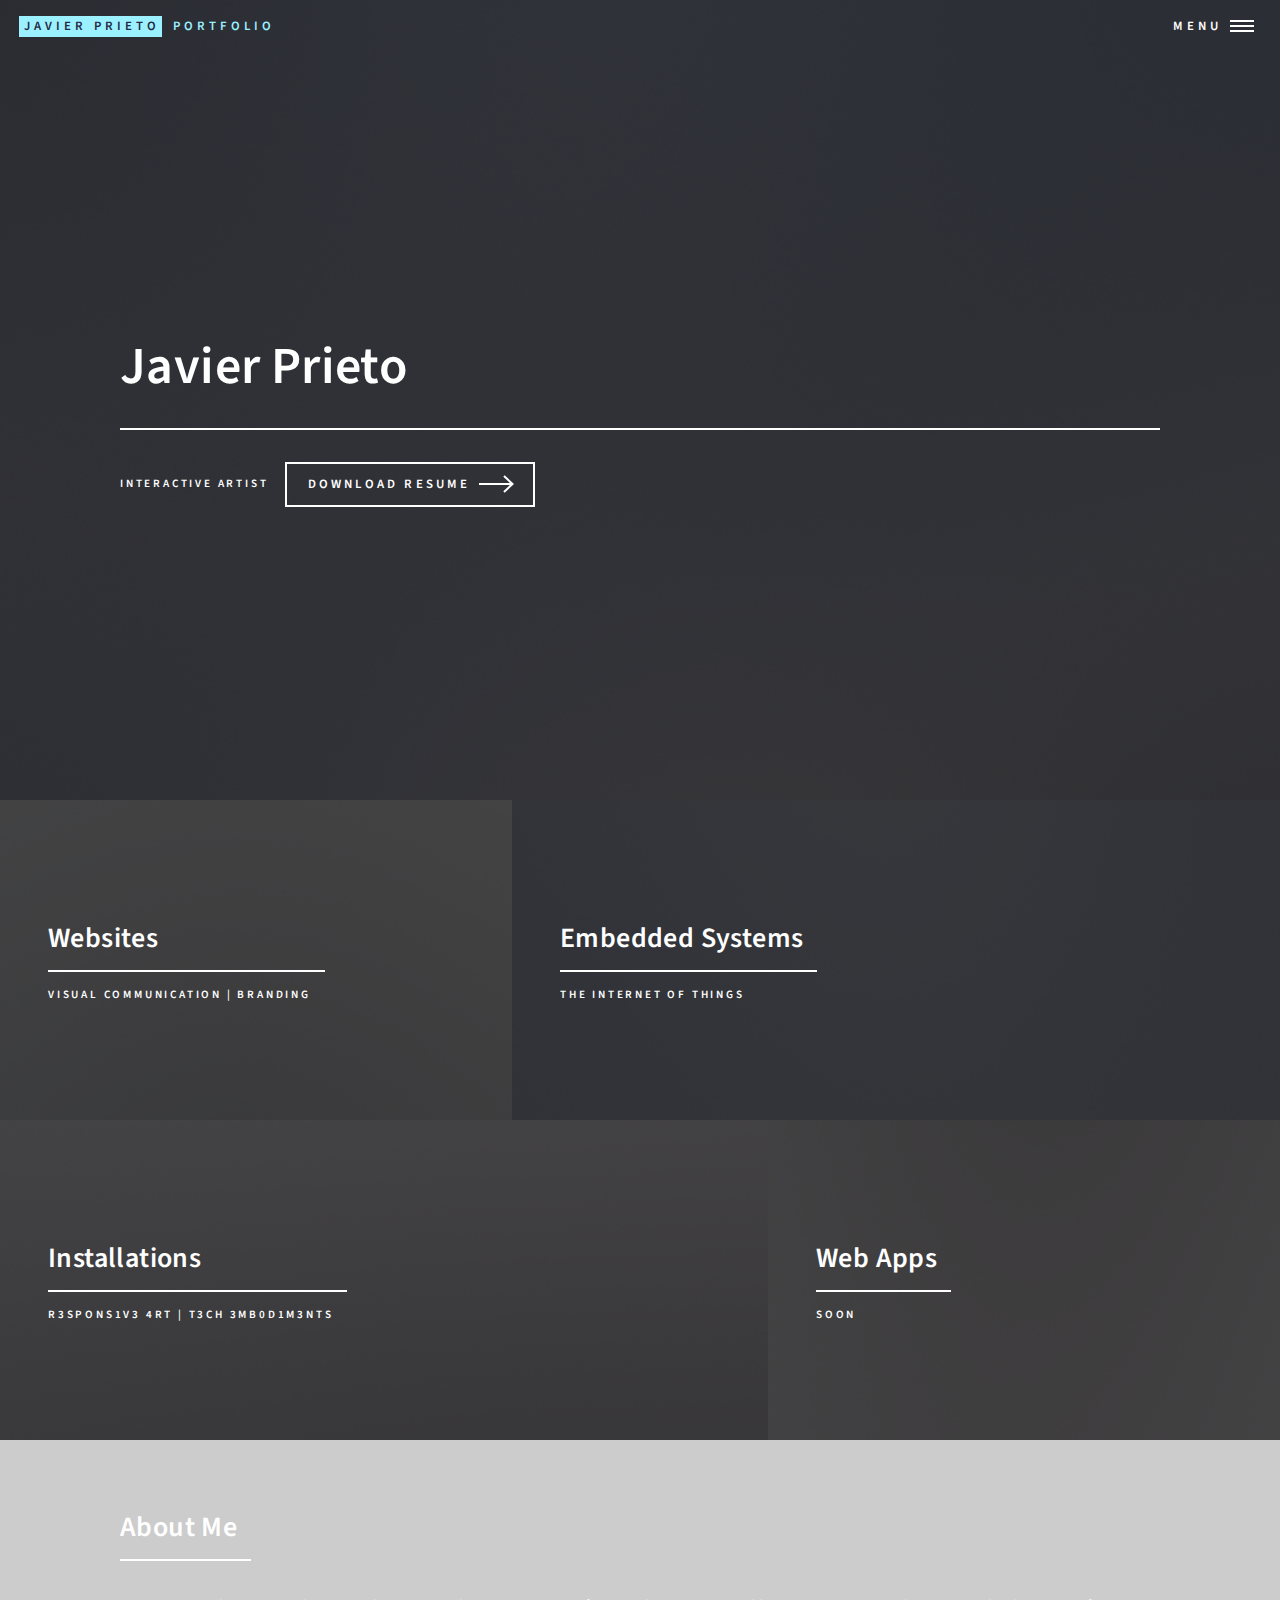
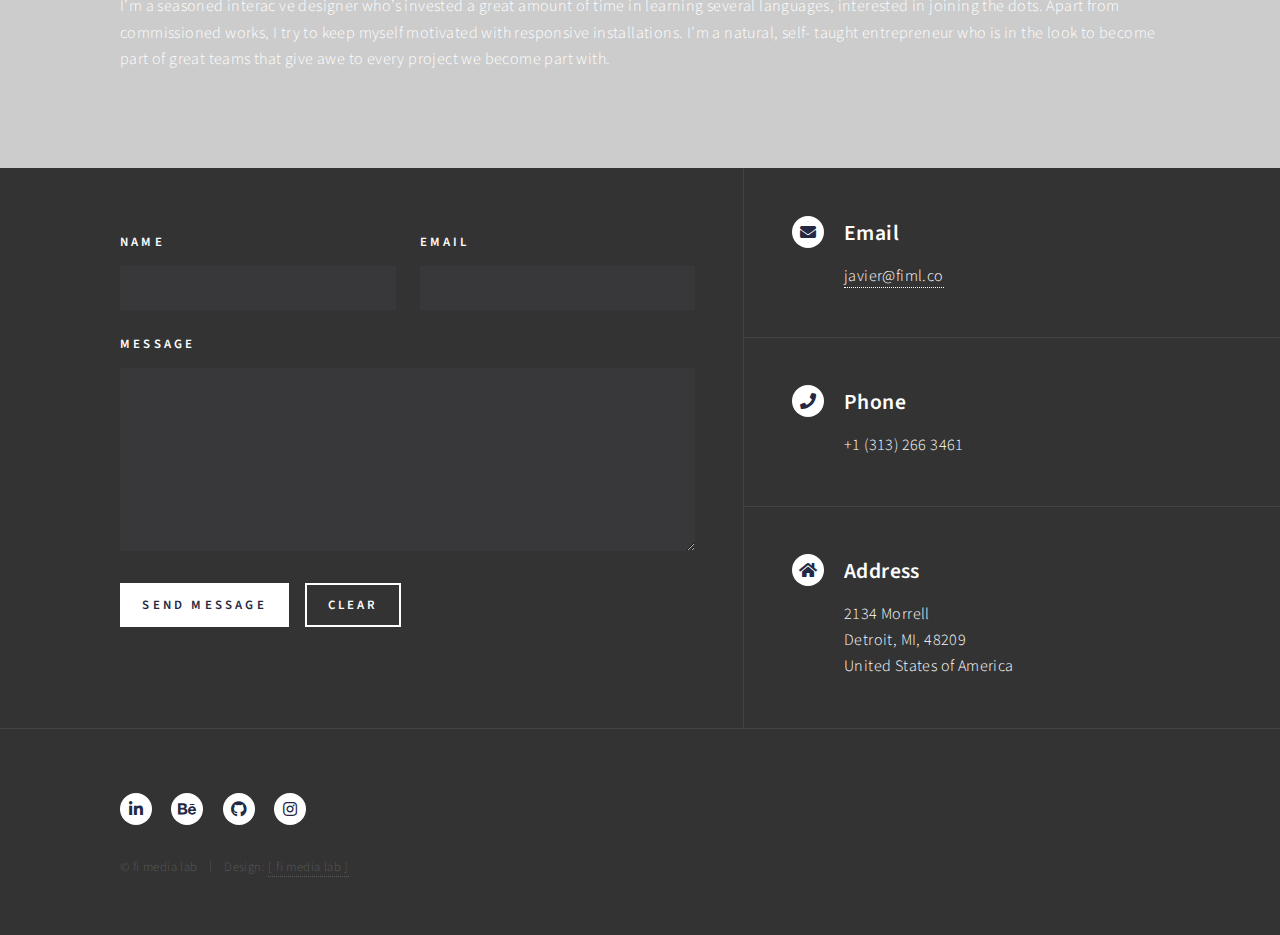
==== commit 9e7af94d: "Content Updates" ====
--- a/index.html
+++ b/index.html
@@ -91,8 +91,10 @@
 										<img src="images/pic04.jpg" alt="" />
 									</span>
 									<header class="major">
-										<h3><a href="content/sections/web-apps.html" class="link">Web Apps</a></h3>
-										<p>Full Stack Flavours</p>
+										<!--<h3><a href="content/sections/web-apps.html" class="link">Web Apps</a></h3>-->
+										<h3><a href="" class="link">Web Apps</a></h3>
+										<p>Soon</p>
+										<!--<p>Full Stack Flavours</p>-->
 									</header>
 								</article>
 								<!--<article>
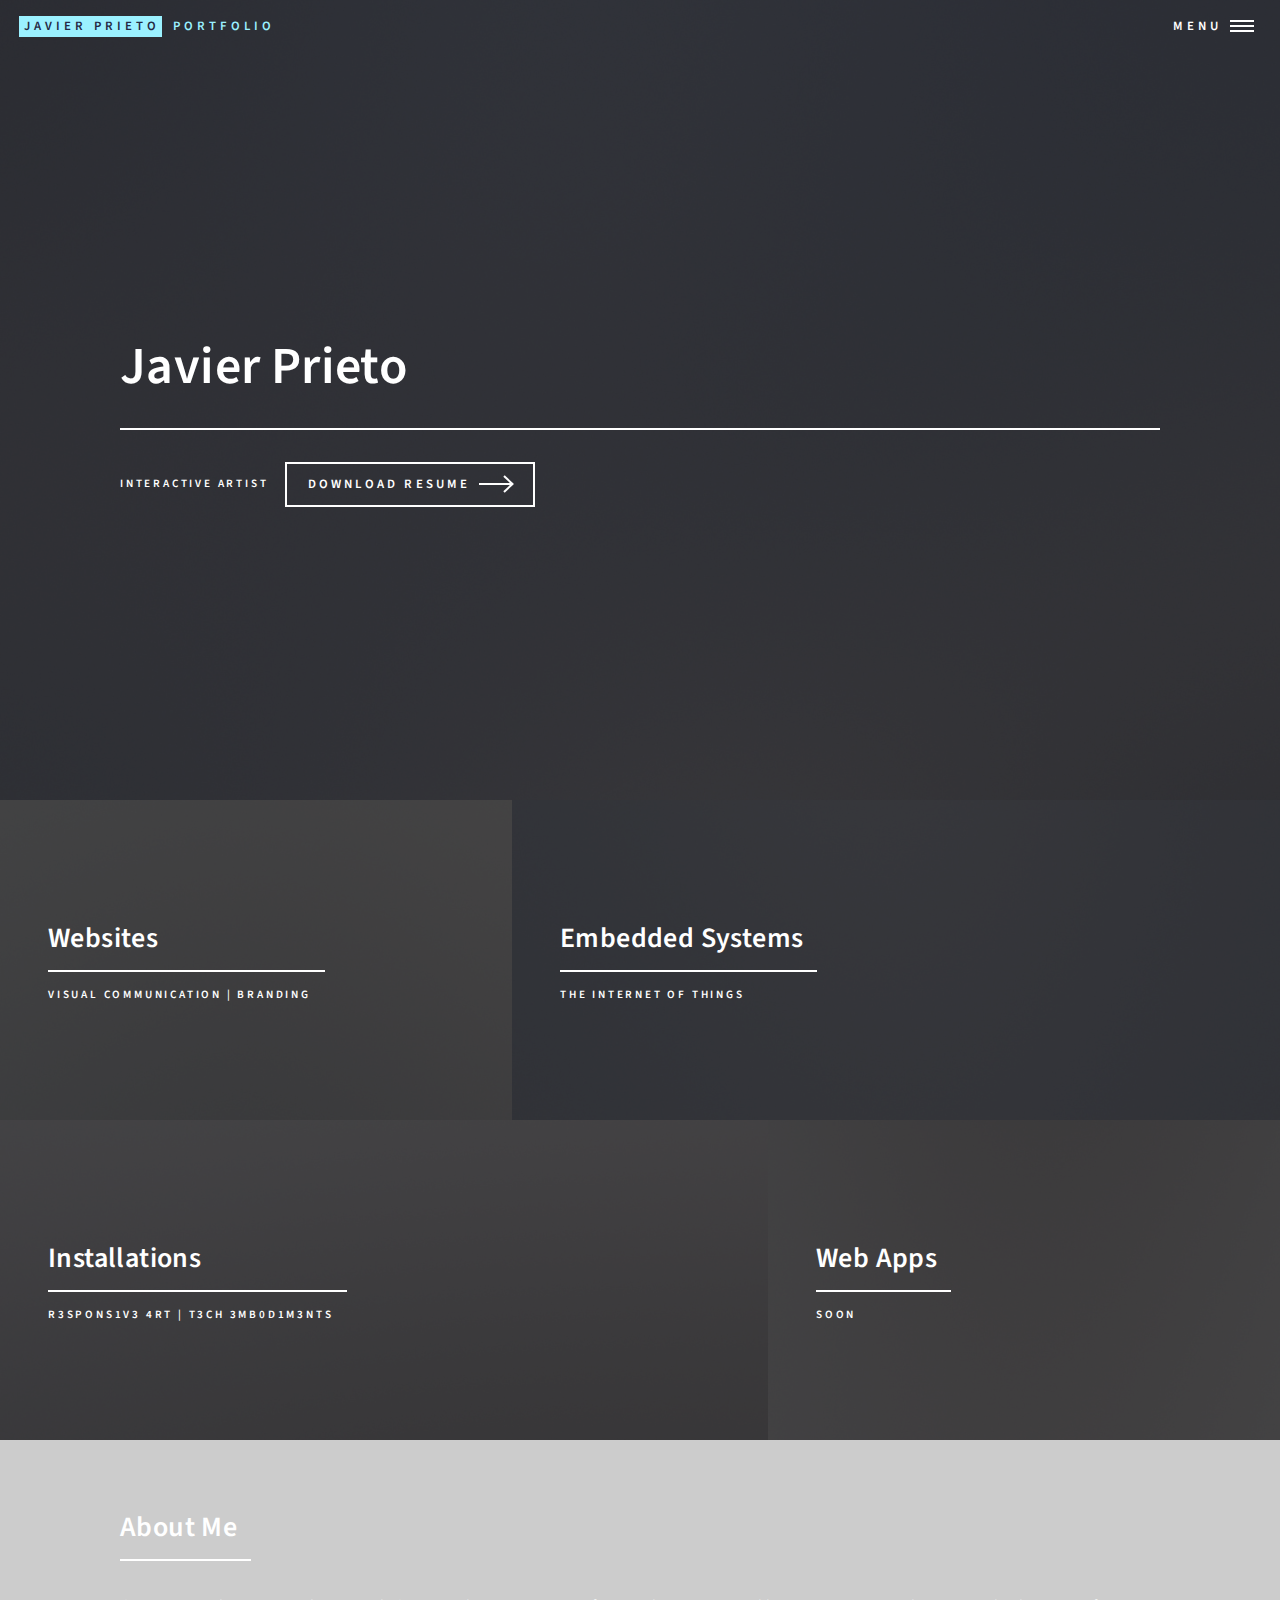
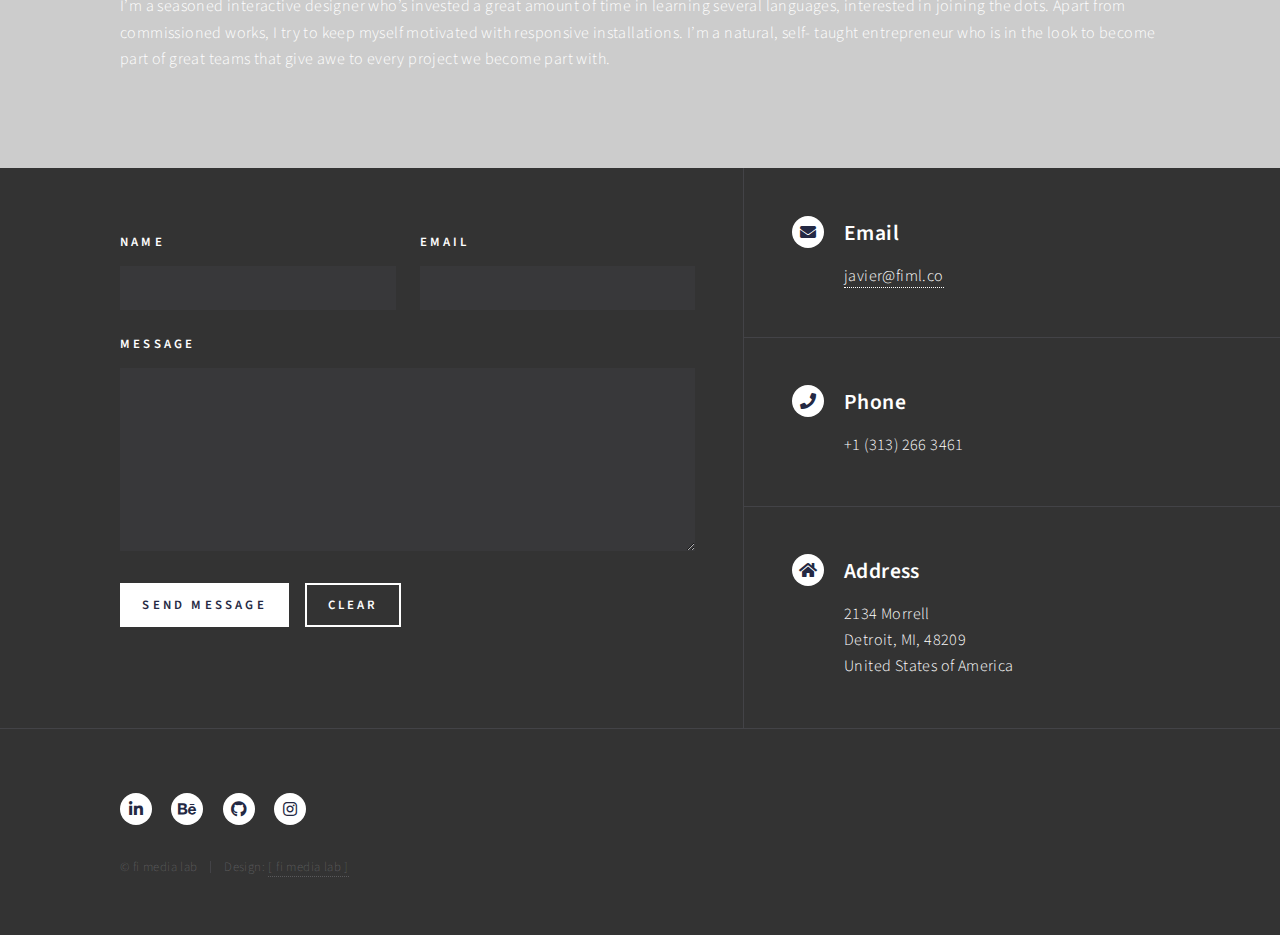
==== commit 6864a931: "Resume link update" ====
--- a/index.html
+++ b/index.html
@@ -1,215 +1,215 @@
-<!DOCTYPE HTML>
-<!--
-	Forty by HTML5 UP
-	html5up.net | @ajlkn
-	Free for personal and commercial use under the CCA 3.0 license (html5up.net/license)
--->
-<html>
-	<head>
-		<title>Javier Prieto Github Portfolio</title>
-		<meta charset="utf-8" />
-		<meta name="viewport" content="width=device-width, initial-scale=1, user-scalable=no" />
-		<link rel="stylesheet" href="assets/css/main.css" />
-		<noscript><link rel="stylesheet" href="assets/css/noscript.css" /></noscript>
-	</head>
-	<body class="is-preload">
-
-		<!-- Wrapper -->
-			<div id="wrapper">
-
-				<!-- Header -->
-					<header id="header" class="alt">
-						<a href="index.html" class="logo"><strong>Javier Prieto</strong> <span>Portfolio</span></a>
-						<nav>
-							<a href="#menu">Menu</a>
-						</nav>
-					</header>
-
-				<!-- Menu -->
-					<nav id="menu">
-						<ul class="links">
-							<li><a href="index.html">Home</a></li>
-							<li><a href="content/sections/websites.html">Websites</a></li>
-							<li><a href="content/sections/embedded-systems.html">Embedded Systems</a></li>
-							<li><a href="content/sections/mobile-apps.html">Mobile Apps</a></li>
-							<li><a href="content/sections/web-apps.html">Web Apps</a></li>
-						</ul>
-						<ul class="actions stacked">
-							<li><a href="mailto:javier@fiml.co" class="button primary fit">Get in touch</a></li>
-						</ul>
-					</nav>
-
-				<!-- Banner -->
-					<section id="banner" class="major">
-						<div class="inner">
-							<header class="major">
-								<h1>Javier Prieto</h1>
-							</header>
-							<div class="content">
-								<p>Interactive Artist</p>
-								<ul class="actions">
-									<li><a href="https://drive.google.com/open?id=1NXwR9QAkhPQwuUYfTKhlB9d_RBu9ZO-O" class="button next scrolly">Download Resume</a></li>
-								</ul>
-							</div>
-						</div>
-					</section>
-
-				<!-- Main -->
-					<div id="main">
-
-						<!-- One -->
-							<section id="one" class="tiles">
-								<article>
-									<span class="image">
-										<img src="images/pic01.jpg" alt="" />
-									</span>
-									<header class="major">
-										<h3><a href="content/sections/websites.html" class="link">Websites</a></h3>
-										<p>Visual Communication | Branding</p>
-									</header>
-								</article>
-								<article>
-									<span class="image">
-										<img src="images/pic02.jpg" alt="" />
-									</span>
-									<header class="major">
-										<h3><a href="content/sections/embedded-systems.html" class="link">Embedded Systems</a></h3>
-										<p>The Internet of Things</p>
-									</header>
-								</article>
-								<article>
-									<span class="image">
-										<img src="images/pic03.jpg" alt="" />
-									</span>
-									<header class="major">
-										<h3><a target="_blank" href="http://heartpitch.com" class="link">Installations</a></h3>
-										<p>R3spons1v3 4rt | T3ch 3mb0d1m3nts</p>
-									</header>
-								</article>
-								<article>
-									<span class="image">
-										<img src="images/pic04.jpg" alt="" />
-									</span>
-									<header class="major">
-										<!--<h3><a href="content/sections/web-apps.html" class="link">Web Apps</a></h3>-->
-										<h3><a href="" class="link">Web Apps</a></h3>
-										<p>Soon</p>
-										<!--<p>Full Stack Flavours</p>-->
-									</header>
-								</article>
-								<!--<article>
-									<span class="image">
-										<img src="images/pic05.jpg" alt="" />
-									</span>
-									<header class="major">
-										<h3><a href="landing.html" class="link">Consequat</a></h3>
-										<p>Ipsum dolor sit amet</p>
-									</header>
-								</article>
-								<article>
-									<span class="image">
-										<img src="images/pic06.jpg" alt="" />
-									</span>
-									<header class="major">
-										<h3><a href="landing.html" class="link">Etiam</a></h3>
-										<p>Feugiat amet tempus</p>
-									</header>
-								</article>-->
-							</section>
-
-						<!-- Two -->
-							<section id="two">
-								<div class="inner">
-									<header class="major">
-										<h2>About Me</h2>
-									</header>
-									<p>I’m a seasoned interac ve designer who’s invested a great amount of time in learning several languages, interested in joining the dots. Apart from commissioned works, I try to keep myself motivated with responsive installations. I’m a natural, self- taught entrepreneur who is in the look to become part of great teams that give awe to every project we become part with.</p>
-									<ul class="actions">
-										<!--<li><a href="landing.html" class="button next">Get Started</a></li>-->
-									</ul>
-								</div>
-							</section>
-
-					</div>
-
-				<!-- Contact -->
-					<section id="contact">
-						<div class="inner">
-							<section>
-								<form method="post" action="#">
-									<div class="fields">
-										<div class="field half">
-											<label for="name">Name</label>
-											<input type="text" name="name" id="name" />
-										</div>
-										<div class="field half">
-											<label for="email">Email</label>
-											<input type="text" name="email" id="email" />
-										</div>
-										<div class="field">
-											<label for="message">Message</label>
-											<textarea name="message" id="message" rows="6"></textarea>
-										</div>
-									</div>
-									<ul class="actions">
-										<li><input type="submit" value="Send Message" class="primary" /></li>
-										<li><input type="reset" value="Clear" /></li>
-									</ul>
-								</form>
-							</section>
-							<section class="split">
-								<section>
-									<div class="contact-method">
-										<span class="icon solid alt fa-envelope"></span>
-										<h3>Email</h3>
-										<a href="#">javier@fiml.co</a>
-									</div>
-								</section>
-								<section>
-									<div class="contact-method">
-										<span class="icon solid alt fa-phone"></span>
-										<h3>Phone</h3>
-										<span>+1 (313) 266 3461</span>
-									</div>
-								</section>
-								<section>
-									<div class="contact-method">
-										<span class="icon solid alt fa-home"></span>
-										<h3>Address</h3>
-										<span>2134 Morrell<br />
-										Detroit, MI, 48209<br />
-										United States of America</span>
-									</div>
-								</section>
-							</section>
-						</div>
-					</section>
-
-				<!-- Footer -->
-					<footer id="footer">
-						<div class="inner">
-							<ul class="icons">
-								<li><a href="#" class="icon brands alt fa-linkedin-in"><span class="label">LinkedIn</span></a></li>
-								<li><a href="#" class="icon brands alt fa-behance"><span class="label">Twitter</span></a></li>
-								<li><a href="#" class="icon brands alt fa-github"><span class="label">GitHub</span></a></li>
-								<li><a href="#" class="icon brands alt fa-instagram"><span class="label">Instagram</span></a></li>
-							</ul>
-							<ul class="copyright">
-								<li>&copy; fi media lab</li><li>Design: <a href="https://fiml.co">[ fi media lab ]</a></li>
-							</ul>
-						</div>
-					</footer>
-
-			</div>
-
-		<!-- Scripts -->
-			<script src="assets/js/jquery.min.js"></script>
-			<script src="assets/js/jquery.scrolly.min.js"></script>
-			<script src="assets/js/jquery.scrollex.min.js"></script>
-			<script src="assets/js/browser.min.js"></script>
-			<script src="assets/js/breakpoints.min.js"></script>
-			<script src="assets/js/util.js"></script>
-			<script src="assets/js/main.js"></script>
-
-	</body>
-</html>+<!DOCTYPE HTML>
+<!--
+	Forty by HTML5 UP
+	html5up.net | @ajlkn
+	Free for personal and commercial use under the CCA 3.0 license (html5up.net/license)
+-->
+<html>
+	<head>
+		<title>Javier Prieto Github Portfolio</title>
+		<meta charset="utf-8" />
+		<meta name="viewport" content="width=device-width, initial-scale=1, user-scalable=no" />
+		<link rel="stylesheet" href="assets/css/main.css" />
+		<noscript><link rel="stylesheet" href="assets/css/noscript.css" /></noscript>
+	</head>
+	<body class="is-preload">
+
+		<!-- Wrapper -->
+			<div id="wrapper">
+
+				<!-- Header -->
+					<header id="header" class="alt">
+						<a href="index.html" class="logo"><strong>Javier Prieto</strong> <span>Portfolio</span></a>
+						<nav>
+							<a href="#menu">Menu</a>
+						</nav>
+					</header>
+
+				<!-- Menu -->
+					<nav id="menu">
+						<ul class="links">
+							<li><a href="index.html">Home</a></li>
+							<li><a href="content/sections/websites.html">Websites</a></li>
+							<li><a href="content/sections/embedded-systems.html">Embedded Systems</a></li>
+							<li><a target="_blank" href="http://heartpitch.com">R3sp0ns1v3 4rt</a></li>
+							<li><a href="#">Web Apps ( Soon )</a></li>
+						</ul>
+						<ul class="actions stacked">
+							<li><a href="mailto:javier@fiml.co" class="button primary fit">Get in touch</a></li>
+						</ul>
+					</nav>
+
+				<!-- Banner -->
+					<section id="banner" class="major">
+						<div class="inner">
+							<header class="major">
+								<h1>Javier Prieto</h1>
+							</header>
+							<div class="content">
+								<p>Interactive Artist</p>
+								<ul class="actions">
+									<li><a href="https://drive.google.com/open?id=1NXwR9QAkhPQwuUYfTKhlB9d_RBu9ZO-O" class="button next scrolly">Download Resume</a></li>
+								</ul>
+							</div>
+						</div>
+					</section>
+
+				<!-- Main -->
+					<div id="main">
+
+						<!-- One -->
+							<section id="one" class="tiles">
+								<article>
+									<span class="image">
+										<img src="images/pic01.jpg" alt="" />
+									</span>
+									<header class="major">
+										<h3><a href="content/sections/websites.html" class="link">Websites</a></h3>
+										<p>Visual Communication | Branding</p>
+									</header>
+								</article>
+								<article>
+									<span class="image">
+										<img src="images/pic02.jpg" alt="" />
+									</span>
+									<header class="major">
+										<h3><a href="content/sections/embedded-systems.html" class="link">Embedded Systems</a></h3>
+										<p>The Internet of Things</p>
+									</header>
+								</article>
+								<article>
+									<span class="image">
+										<img src="images/pic03.jpg" alt="" />
+									</span>
+									<header class="major">
+										<h3><a target="_blank" href="http://heartpitch.com" class="link">Installations</a></h3>
+										<p>R3spons1v3 4rt | T3ch 3mb0d1m3nts</p>
+									</header>
+								</article>
+								<article>
+									<span class="image">
+										<img src="images/pic04.jpg" alt="" />
+									</span>
+									<header class="major">
+										<!--<h3><a href="content/sections/web-apps.html" class="link">Web Apps</a></h3>-->
+										<h3><a href="" class="link">Web Apps</a></h3>
+										<p>Soon</p>
+										<!--<p>Full Stack Flavours</p>-->
+									</header>
+								</article>
+								<!--<article>
+									<span class="image">
+										<img src="images/pic05.jpg" alt="" />
+									</span>
+									<header class="major">
+										<h3><a href="landing.html" class="link">Consequat</a></h3>
+										<p>Ipsum dolor sit amet</p>
+									</header>
+								</article>
+								<article>
+									<span class="image">
+										<img src="images/pic06.jpg" alt="" />
+									</span>
+									<header class="major">
+										<h3><a href="landing.html" class="link">Etiam</a></h3>
+										<p>Feugiat amet tempus</p>
+									</header>
+								</article>-->
+							</section>
+
+						<!-- Two -->
+							<section id="two">
+								<div class="inner">
+									<header class="major">
+										<h2>About Me</h2>
+									</header>
+									<p>I’m a seasoned interactive designer who’s invested a great amount of time in learning several languages, interested in joining the dots. Apart from commissioned works, I try to keep myself motivated with responsive installations. I’m a natural, self- taught entrepreneur who is in the look to become part of great teams that give awe to every project we become part with.</p>
+									<ul class="actions">
+										<!--<li><a href="landing.html" class="button next">Get Started</a></li>-->
+									</ul>
+								</div>
+							</section>
+
+					</div>
+
+				<!-- Contact -->
+					<section id="contact">
+						<div class="inner">
+							<section>
+								<form method="post" action="#">
+									<div class="fields">
+										<div class="field half">
+											<label for="name">Name</label>
+											<input type="text" name="name" id="name" />
+										</div>
+										<div class="field half">
+											<label for="email">Email</label>
+											<input type="text" name="email" id="email" />
+										</div>
+										<div class="field">
+											<label for="message">Message</label>
+											<textarea name="message" id="message" rows="6"></textarea>
+										</div>
+									</div>
+									<ul class="actions">
+										<li><input type="submit" value="Send Message" class="primary" /></li>
+										<li><input type="reset" value="Clear" /></li>
+									</ul>
+								</form>
+							</section>
+							<section class="split">
+								<section>
+									<div class="contact-method">
+										<span class="icon solid alt fa-envelope"></span>
+										<h3>Email</h3>
+										<a href="#">javier@fiml.co</a>
+									</div>
+								</section>
+								<section>
+									<div class="contact-method">
+										<span class="icon solid alt fa-phone"></span>
+										<h3>Phone</h3>
+										<span>+1 (313) 266 3461</span>
+									</div>
+								</section>
+								<section>
+									<div class="contact-method">
+										<span class="icon solid alt fa-home"></span>
+										<h3>Address</h3>
+										<span>2134 Morrell<br />
+										Detroit, MI, 48209<br />
+										United States of America</span>
+									</div>
+								</section>
+							</section>
+						</div>
+					</section>
+
+				<!-- Footer -->
+					<footer id="footer">
+						<div class="inner">
+							<ul class="icons">
+								<li><a href="#" class="icon brands alt fa-linkedin-in"><span class="label">LinkedIn</span></a></li>
+								<li><a href="#" class="icon brands alt fa-behance"><span class="label">Twitter</span></a></li>
+								<li><a href="#" class="icon brands alt fa-github"><span class="label">GitHub</span></a></li>
+								<li><a href="#" class="icon brands alt fa-instagram"><span class="label">Instagram</span></a></li>
+							</ul>
+							<ul class="copyright">
+								<li>&copy; fi media lab</li><li>Design: <a href="https://fiml.co">[ fi media lab ]</a></li>
+							</ul>
+						</div>
+					</footer>
+
+			</div>
+
+		<!-- Scripts -->
+			<script src="assets/js/jquery.min.js"></script>
+			<script src="assets/js/jquery.scrolly.min.js"></script>
+			<script src="assets/js/jquery.scrollex.min.js"></script>
+			<script src="assets/js/browser.min.js"></script>
+			<script src="assets/js/breakpoints.min.js"></script>
+			<script src="assets/js/util.js"></script>
+			<script src="assets/js/main.js"></script>
+
+	</body>
+</html>
